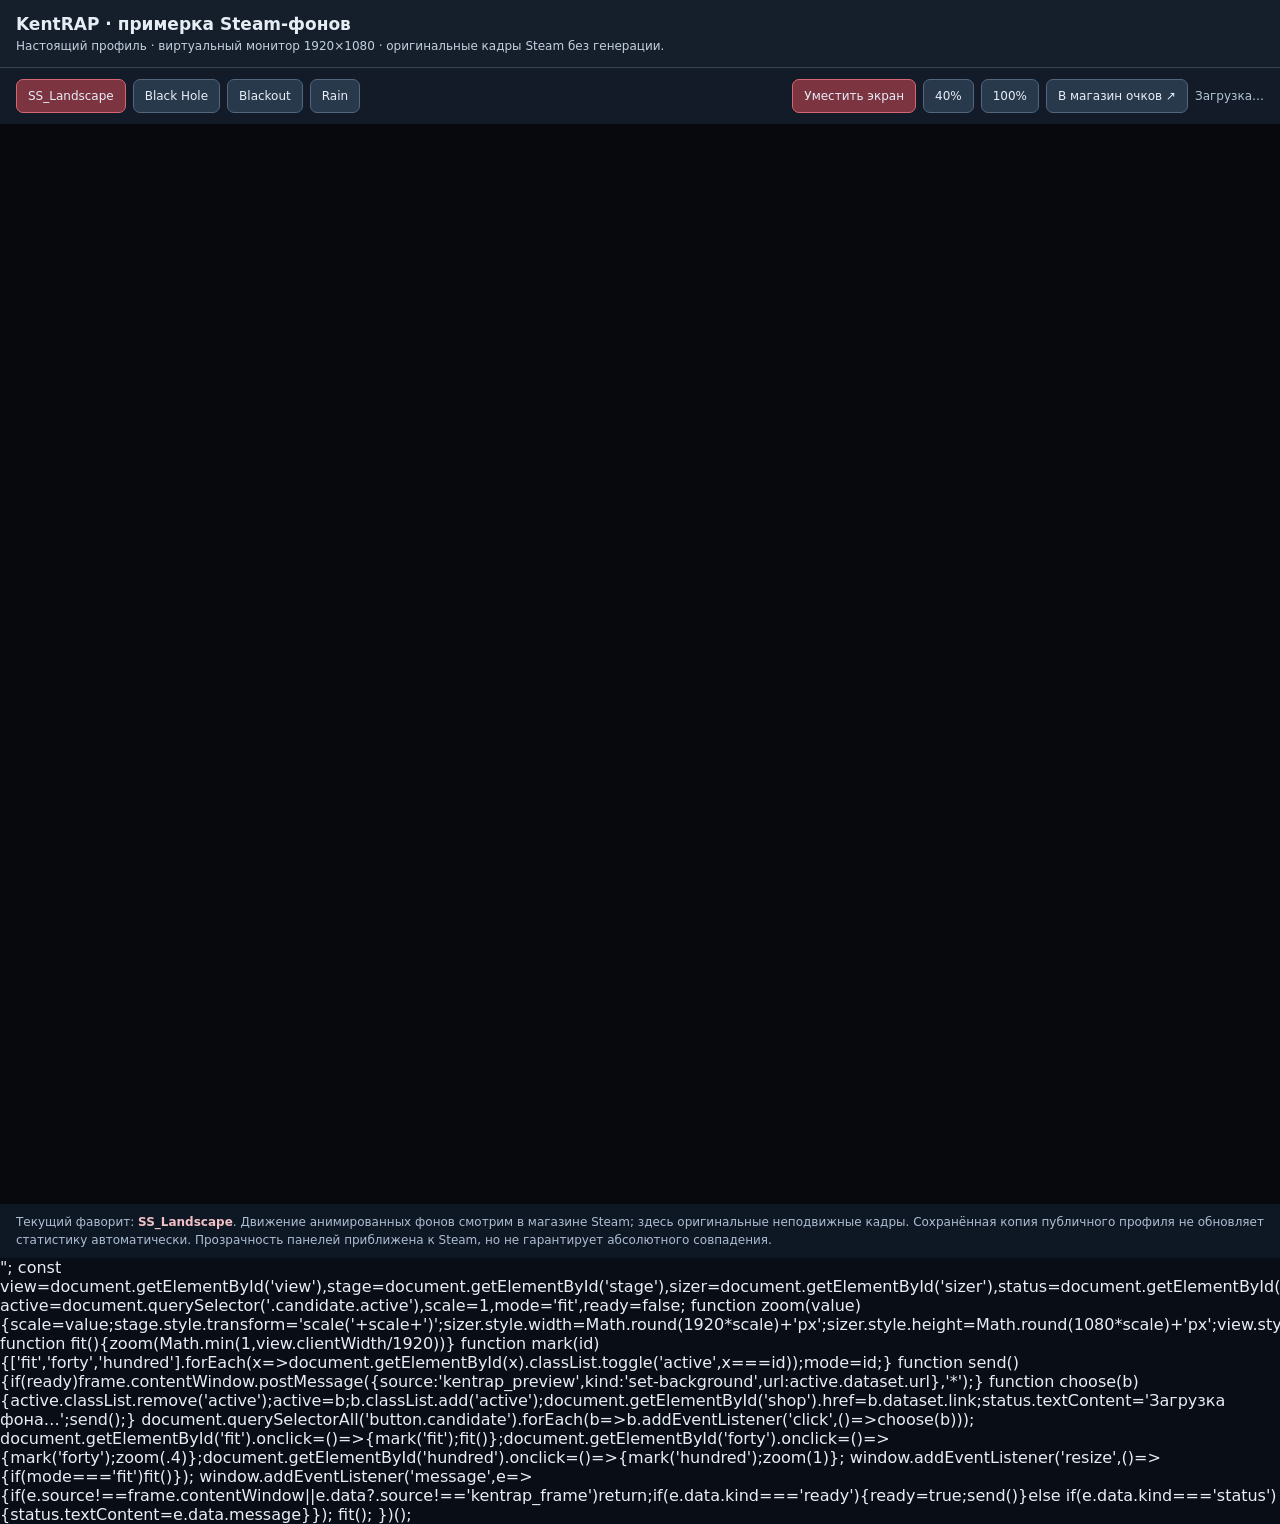
==== index.html @ d26e49d4 "Add isolated Steam profile background preview page" ====
<!doctype html><html lang="ru"><head><meta charset="utf-8"><meta name="viewport" content="width=device-width,initial-scale=1"><meta name="color-scheme" content="dark"><title>KentRAP — примерка настоящих Steam-фонов</title><style>
:root{font-family:system-ui,-apple-system,Segoe UI,Arial,sans-serif;background:#090e16;color:#e7edf5;color-scheme:dark}*{box-sizing:border-box}body{margin:0}
header{padding:14px 16px;background:#151f2c;border-bottom:1px solid #344254}h1{font-size:17px;margin:0 0 5px}p{font-size:12px;color:#c3d0df;margin:0}
nav{padding:11px 16px;background:#121b27;display:flex;gap:7px;align-items:center;flex-wrap:wrap}
button,.shop{background:#28394c;border:1px solid #51677f;border-radius:7px;color:#e8eef8;font:inherit;font-size:12px;padding:9px 11px;cursor:pointer;text-decoration:none}
button.active{background:#7b3440;border-color:#d76673}button:focus-visible,a:focus-visible{outline:2px solid #ef737b;outline-offset:2px}
#status{font-size:12px;color:#b2c6d6}#spacer{flex:1}
#view{overflow:auto;background:#08090c;scrollbar-color:#6b7786 #111822}
#sizer{position:relative;margin:auto}#stage{width:1920px;height:1080px;transform-origin:top left}
#steam{width:1920px;height:1080px;display:block;border:0;background:#08090c}
aside{font-size:12px;color:#aebed2;padding:9px 16px;line-height:1.5;background:#0e1724}aside b{color:#f0c0c4}
@media(max-width:720px){nav{padding:10px;gap:5px}button,.shop{font-size:11px;padding:8px}h1{font-size:15px}}
</style></head><body>
<header><h1>KentRAP · примерка Steam-фонов</h1><p>Настоящий профиль · виртуальный монитор 1920×1080 · оригинальные кадры Steam без генерации.</p></header>
<nav><button class="candidate active" data-url="https://shared.akamai.steamstatic.com/community_assets/images/items/2351090/760ea4f91a440c95dbeff68dc4c845cdcbb06d31.jpg" data-link="https://store.steampowered.com/points/shop/c/backgrounds/cluster/1/reward/219776" title="SS_Landscape">SS_Landscape</button><button class="candidate" data-url="https://shared.akamai.steamstatic.com/community_assets/images/items/1263950/da538bac62ee5e233cd82bb75b0d3c47ba0cdc03.jpg" data-link="https://store.steampowered.com/points/shop/c/backgrounds/reward/78810" title="Black Hole">Black Hole</button><button class="candidate" data-url="https://shared.akamai.steamstatic.com/community_assets/images/items/384960/f54bc45c7eedbd9c1d524e514e76db7441c20a81.jpg" data-link="https://store.steampowered.com/points/shop/c/backgrounds/reward/113355" title="Blackout">Blackout</button><button class="candidate" data-url="https://shared.akamai.steamstatic.com/community_assets/images/items/1098340/e7f0f200a7dc0b68f99b374357c88b5f7f10696e.jpg" data-link="https://store.steampowered.com/points/shop/c/backgrounds/reward/105852" title="Rain">Rain</button><span id="spacer"></span><button id="fit" class="active">Уместить экран</button><button id="forty">40%</button><button id="hundred">100%</button><a id="shop" class="shop" href="https://store.steampowered.com/points/shop/c/backgrounds/cluster/1/reward/219776" target="_blank" rel="noopener noreferrer">В магазин очков ↗</a><span id="status">Загрузка…</span></nav>
<div id="view"><div id="sizer"><div id="stage"><iframe id="steam" title="Снимок профиля KentRAP"></iframe></div></div></div>
<aside>Текущий фаворит: <b>SS_Landscape</b>. Движение анимированных фонов смотрим в магазине Steam; здесь оригинальные неподвижные кадры. Сохранённая копия публичного профиля не обновляет статистику автоматически. Прозрачность панелей приближена к Steam, но не гарантирует абсолютного совпадения.</aside>
<script>
(function(){
const frame=document.getElementById('steam');frame.srcdoc="<!DOCTYPE html>\n<html lang=\"ru\" class=\"responsive DesktopUI\"><head><meta charset=\"utf-8\"><meta name=\"viewport\" content=\"width=1920\"><title>KentRAP — Steam profile</title>\n<link href=\"https://community.fastly.steamstatic.com/public/shared/css/motiva_sans.css?v=-yZgCk0Nu7kH&amp;l=russian&amp;_cdn=fastly\" rel=\"stylesheet\" type=\"text/css\">\n<link href=\"https://community.fastly.steamstatic.com/public/shared/css/buttons.css?v=0Ihq-pAoptBq&amp;l=russian&amp;_cdn=fastly\" rel=\"stylesheet\" type=\"text/css\">\n<link href=\"https://community.fastly.steamstatic.com/public/shared/css/shared_global.css?v=LPzP0XCBpQoS&amp;l=russian&amp;_cdn=fastly\" rel=\"stylesheet\" type=\"text/css\">\n<link href=\"https://community.fastly.steamstatic.com/public/css/globalv2.css?v=VJJj6r-t5GM6&amp;l=russian&amp;_cdn=fastly\" rel=\"stylesheet\" type=\"text/css\">\n<link href=\"https://community.fastly.steamstatic.com/public/css/skin_1/modalContent.css?v=WXAusLHclDIt&amp;l=russian&amp;_cdn=fastly\" rel=\"stylesheet\" type=\"text/css\">\n<link href=\"https://community.fastly.steamstatic.com/public/css/skin_1/profilev2.css?v=gsqlnEKSjcCb&amp;l=russian&amp;_cdn=fastly\" rel=\"stylesheet\" type=\"text/css\">\n<link href=\"https://community.fastly.steamstatic.com/public/shared/css/motiva_sans.css?v=-yZgCk0Nu7kH&amp;l=russian&amp;_cdn=fastly\" rel=\"stylesheet\" type=\"text/css\">\n<link href=\"https://community.fastly.steamstatic.com/public/css/promo/summer2017/stickers.css?v=Ncr6N09yZIap&amp;l=russian&amp;_cdn=fastly\" rel=\"stylesheet\" type=\"text/css\">\n<link href=\"https://community.fastly.steamstatic.com/public/shared/css/shared_responsive.css?v=G6uS9kBT7364&amp;l=russian&amp;_cdn=fastly\" rel=\"stylesheet\" type=\"text/css\">\n<link href=\"https://community.fastly.steamstatic.com/public/css/skin_1/header.css?v=EM4kCu67DNda&amp;l=russian&amp;_cdn=fastly\" rel=\"stylesheet\" type=\"text/css\">\n<link rel=\"stylesheet\" type=\"text/css\" href=\"https://community.fastly.steamstatic.com/public/css/applications/community/chunk~8f4f68fd6.css?contenthash=be2d541625a350c65403\">\n<link rel=\"stylesheet\" type=\"text/css\" href=\"https://community.fastly.steamstatic.com/public/css/applications/community/greenenvelope.css?contenthash=2794bc847fa39f3101a9\">\n<link rel=\"stylesheet\" type=\"text/css\" href=\"https://community.fastly.steamstatic.com/public/css/applications/community/footer.css?contenthash=c466d66e1ec7a2200676\">\n<link rel=\"stylesheet\" type=\"text/css\" href=\"https://community.fastly.steamstatic.com/public/css/applications/community/chunk~642602239.css?contenthash=fc5137b4e552ca6f8c76\">\n<link rel=\"stylesheet\" type=\"text/css\" href=\"https://community.fastly.steamstatic.com/public/css/applications/community/profile.css?contenthash=2b800600615a3c86ad32\">\n<link href=\"https://community.fastly.steamstatic.com/public/css/applications/community/main.css?v=ffA7xo5eR7aG&amp;l=russian&amp;_cdn=fastly\" rel=\"stylesheet\" type=\"text/css\">\n<style>\nhtml,body{min-width:1920px!important;min-height:1080px!important;margin:0;background:#08090c!important}\nbody{overflow-x:hidden}\n.preview-steam-head{height:54px;background:#171a21;display:flex;align-items:center;justify-content:center;color:#f8f9fb;font:bold 23px/1 Arial,sans-serif;letter-spacing:1px}\n.preview-steam-head span{position:absolute;left:12px;top:14px;color:#ddd;letter-spacing:0}\ndiv.no_header.profile_page{min-height:1026px}\ndiv.no_header.profile_page.preview_has_bg{background-image:var(--candidate-image)!important;background-color:#08090c!important;background-position:center top!important;background-size:auto!important;background-repeat:no-repeat!important}\nbody:has(.preview_has_bg){background-image:none!important;background-color:#050607!important}\n.preview_has_bg>.profile_header_bg>.profile_header_bg_texture,.preview_has_bg>.profile_content{background-image:none!important;background-color:rgba(9,11,16,.48)!important}\n</style></head>\n<body class=\"flat_page profile_page DefaultTheme responsive_page\">\n<div class=\"preview-steam-head\"><span>☰</span>◉ STEAM</div>\n<div class=\"responsive_page_frame with_header\"><div class=\"responsive_page_content\"><div role=\"main\" class=\"responsive_page_template_content\" id=\"responsive_page_template_content\">\n<div class=\"no_header profile_page   \" style=\"\">\n\n\t\n\t\n\n\n<div class=\"profile_header_bg\">\n\n\t<div class=\"profile_header_bg_texture\">\n\t\t\n\t\t<div class=\"profile_header\">\n\n\t\t\t\n\t\t\t\t\t\t\n\t\t\t<div class=\"profile_header_content\" data-panel=\"{&quot;flow-children&quot;:&quot;row&quot;}\">\n\n\t\t\t\t\n\t\t\t\t<div class=\"playerAvatar profile_header_size offline\" data-miniprofile=\"126076527\">\n\t\t\t\t\t\t\t\t\t\t<div class=\"playerAvatarAutoSizeInner\">\n\t\t\t\t\t\t\t\t\t\t\t\t\t\t\t\t\t\t\t\t<picture>\n\t\t\t\t<source media=\"(prefers-reduced-motion: reduce)\" srcset=\"https://avatars.fastly.steamstatic.com/81c1bf438b2902ab7f8d6f5a52faf2b99d91c074_full.jpg\">\n\t\t\t\t<img src=\"https://avatars.fastly.steamstatic.com/81c1bf438b2902ab7f8d6f5a52faf2b99d91c074_full.jpg\" alt=\"KentRAP\">\n\t\t\t</picture>\n\t\t\t\t\t\t\t</div>\n\t\t\t\t</div>\n\n\t\t\t\t<div class=\"profile_header_centered_col\">\n\t\t\t\t\t<div class=\"profile_header_centered_persona\">\n\t\t\t\t\t\t<div class=\"persona_name\" style=\"font-size: 24px;\">\n\t\t\t\t\t\t\t<span class=\"actual_persona_name\">KentRAP</span>\n\t\t\t\t\t\t\t\t\t\t\t\t\t\t\t\t\t\t\t\t\t\t<span class=\"namehistory_link\">\n\t\t\t\t\t\t\t\t<img id=\"getnamehistory_arrow\" src=\"https://community.fastly.steamstatic.com/public/images/skin_1/arrowDn9x5.gif\" width=\"9\" height=\"5\" border=\"0\">\n\t\t\t\t\t\t\t</span>\n\t\t\t\t\t\t\t\t\t\t\t\t\t\t<div id=\"NamePopup\" class=\"popup_block_new\" style=\"display: none;\">\n\t\t\t\t\t\t\t\t<div class=\"popup_body popup_menu\">\n\t\t\t\t\t\t\t\t\t<div>Другие имена пользователя:</div>\n\t\t\t\t\t\t\t\t\t<div id=\"NamePopupAliases\">\n\n\t\t\t\t\t\t\t\t\t</div>\n\t\t\t\t\t\t\t\t\t<div style=\"display:none\" id=\"NamePopupClearAliases\">\n\t\t\t\t\t\t\t\t\t\t\t\t\t\t\t\t\t\t\t\t\t<a>Очистить историю имён</a>\n\t\t\t\t\t\t\t\t\t\t\t\t\t\t\t\t\t\t\t</div>\n\t\t\t\t\t\t\t\t\t<div style=\"clear:both\"></div>\n\t\t\t\t\t\t\t\t</div>\n\t\t\t\t\t\t\t</div>\n\t\t\t\t\t\t</div>\n\t\t\t\t\t\t\t\t\t\t\t\t\t<div class=\"header_real_name ellipsis\">\n\t\t\t\t\t\t\t\t<bdi>Афонин  Дмитрий</bdi>\n\t\t\t\t\t\t\t\t\t\t\t\t\t\t\t</div>\n\t\t\t\t\t\t\t\t\t\t\t</div>\n\t\t\t\t\t\t<div class=\"profile_header_summary desktop\">\n\t\t\t\t\t</div>\n\t\t\t\t</div>\n\n\t\t\t\t\t<div class=\"profile_header_summary mobile\">\n\t\t\t\t\t</div>\n\n\t\t\t\t<div class=\"profile_header_badgeinfo\" data-panel=\"{&quot;flow-children&quot;:&quot;column&quot;}\">\n\t\t\t\t\t\t\t\t\t\t\t<div class=\"profile_header_badgeinfo_badge_area\">\n\t\t\t\t\t\t\t\t\t\t\t\t\t\t\t<a data-panel=\"{&quot;focusable&quot;:true,&quot;clickOnActivate&quot;:true}\" role=\"button\" class=\"persona_level_btn\" href=\"https://steamcommunity.com/id/KentRAP/badges\">\n\t\t\t\t\t\t\t\t\t\t\t\t\t\t<div class=\"persona_name persona_level\">Уровень <div class=\"friendPlayerLevel lvl_0\"><span class=\"friendPlayerLevelNum\">9</span></div></div>\n\t\t\t\t\t\t\t\t\t\t\t\t\t\t\t</a>\n\t\t\t\t\t\t\t\t\t\t\t\t\t\t\t<div class=\"profile_header_badge\">\n\t\t\t\t\t\t\t\t\t\t\t\t\t\t\t\t\t\t\t<div class=\"profile_header_badge_instructions\">\n\t\t\t\t\t\t\t\t\t\t\tВы можете отобразить один из ваших значков здесь. Выберите его на странице <a class=\"whiteLink\" href=\"https://steamcommunity.com/id/KentRAP/edit/\">редактирования профиля</a>.\t\t\t\t\t\t\t\t\t\t</div>\n\t\t\t\t\t\t\t\t\t\t\t\t\t\t\t\t\t</div>\n\t\t\t\t\t\t\t\t\t\t\t\t\t</div>\n\t\t\t\t\t\t\t\t\t\t<div class=\"profile_header_actions\">\n\t\t\t\t\t\t\t\t\t\t\t\t\t<a class=\"btn_profile_action btn_medium\" href=\"https://steamcommunity.com/id/KentRAP/edit/info\">\n\t\t\t\t\t\t\t\t<span>Редактировать профиль</span>\n\t\t\t\t\t\t\t</a>\n\t\t\t\t\t\t\t\t\t\t\t</div>\n\t\t\t\t</div>\n\t\t\t</div>\n\t\t</div>\n\t\t\n\t</div>\n</div>\n\n\t<div class=\"profile_content \">\n\t\t<div class=\"profile_content_inner\">\n\t\t\t\n\t\t\t\n\n\t\t\t\n\t\t\t\n\n\n\t\t\t<div class=\"profile_rightcol\">\n\t\t\t\t<div class=\"responsive_status_info\">\n\t\t\t\t\t\t<div class=\"profile_in_game persona offline\">\n\t\t\t\t\t<div class=\"profile_in_game_header\">Не в сети</div>\n\t\t\t\t\t\t\t<div class=\"profile_in_game_name\">В сети: 2 дн. назад</div>\n\t\t\t</div>\n\t\t\t\t\t\t\t\t\t</div>\n\n\t\t\t\t<div class=\"responsive_count_link_area\">\n\t\t\t\t\t\n\t\t\t\t\t\n\t\t\t\t\t<div data-panel=\"{&quot;maintainX&quot;:true,&quot;bFocusRingRoot&quot;:true,&quot;flow-children&quot;:&quot;row&quot;}\" class=\"profile_badges\">\n\t\t\t\t\t\t<div class=\"profile_count_link_preview_ctn\" data-panel=\"{&quot;focusable&quot;:true,&quot;clickOnActivate&quot;:true}\" role=\"button\">\n\t\t\t\t\t\t\t\t\t\t\t\t\t\t\t\t<div data-panel=\"{&quot;focusable&quot;:true,&quot;clickOnActivate&quot;:true}\" role=\"button\" class=\"profile_count_link ellipsis\">\n\t\t\t\t\t\t<a href=\"https://steamcommunity.com/id/KentRAP/badges/\">\n\t\t\t\t\t\t\t<span class=\"count_link_label\">Значки</span>&nbsp;\n\t\t\t\t\t\t\t<span class=\"profile_count_link_total\">\n\t\t\t\t\t\t\t\t\t\t\t\t\t\t\t\t\t3\t\t\t\t\t\t\t\t\t\t\t\t\t\t\t</span>\n\t\t\t\t\t\t</a>\n\t\t\t\t\t</div>\n\t\t\t\t\t\t\t\t\t\t\t\t\t\t<div class=\"profile_count_link_preview\">\n\t\t\t\t\t\t\t\t\t\t\t\t\t\t\t\t\t\t\t\t\t\t\t\t\t<div class=\"profile_badges_badge \" data-tooltip-html=\"Столп сообщества&lt;br&gt;\nВыполнено 13 из 28 заданий сообщества Steam. Завершите еще 8, чтобы получить значок 2-го уровня.\">\n\t\t\t\t\t\t\t\t\t\t<a href=\"https://steamcommunity.com/id/KentRAP/badges/2\">\n\t\t\t\t\t\t\t\t\t\t\t<img src=\"https://community.fastly.steamstatic.com/public/images/badges/01_community/community02_80.png\" class=\"badge_icon small\">\n\t\t\t\t\t\t\t\t\t\t</a>\n\t\t\t\t\t\t\t\t\t</div>\n\t\t\t\t\t\t\t\t\t\t\t\t\t\t\t\t\t\t\t\t\t\t\t\t\t\t<div class=\"profile_badges_badge \" data-tooltip-html=\"Знаток&lt;br&gt;\nИгр в библиотеке: 24\">\n\t\t\t\t\t\t\t\t\t\t<a href=\"https://steamcommunity.com/id/KentRAP/badges/13\">\n\t\t\t\t\t\t\t\t\t\t\t<img src=\"https://community.fastly.steamstatic.com/public/images/badges/13_gamecollector/10_80.png?v=4\" class=\"badge_icon small\">\n\t\t\t\t\t\t\t\t\t\t</a>\n\t\t\t\t\t\t\t\t\t</div>\n\t\t\t\t\t\t\t\t\t\t\t\t\t\t\t\t\t\t\t\t\t\t\t\t\t\t<div class=\"profile_badges_badge \" data-tooltip-html=\"Выслуга лет&lt;br&gt;\nДата регистрации: 16 марта 2013 г.\">\n\t\t\t\t\t\t\t\t\t\t<a href=\"https://steamcommunity.com/id/KentRAP/badges/1\">\n\t\t\t\t\t\t\t\t\t\t\t<img src=\"https://community.fastly.steamstatic.com/public/images/badges/02_years/steamyears13_80.png\" class=\"badge_icon small\">\n\t\t\t\t\t\t\t\t\t\t</a>\n\t\t\t\t\t\t\t\t\t</div>\n\t\t\t\t\t\t\t\t\t\t\t\t\t\t\t\t\t\t\t\t\t\t\t\t\t<div style=\"clear: left;\"></div>\n\t\t\t\t\t\t\t</div>\n\t\t\t\t\t\t</div>\n\t\t\t\t\t</div>\n\t\t\t\t\t\n\t\t\t\t\t<div data-panel=\"{&quot;maintainX&quot;:true,&quot;bFocusRingRoot&quot;:true,&quot;flow-children&quot;:&quot;row&quot;}\" id=\"responsive_groupfriends_element_ctn\">\n\t\t\t\t\t<div class=\"profile_friend_links profile_count_link_preview_ctn responsive_groupfriends_element\" data-panel=\"{&quot;focusable&quot;:true,&quot;clickOnActivate&quot;:true}\" role=\"button\">\n\t\t\t\t\t\t\t\t\t\t\t\t\t\t\t<div data-panel=\"{&quot;focusable&quot;:true,&quot;clickOnActivate&quot;:true}\" role=\"button\" class=\"profile_count_link ellipsis\">\n\t\t\t\t\t\t<a href=\"https://steamcommunity.com/id/KentRAP/friends/\">\n\t\t\t\t\t\t\t<span class=\"count_link_label\">Друзья</span>&nbsp;\n\t\t\t\t\t\t\t<span class=\"profile_count_link_total\">\n\t\t\t\t\t\t\t\t\t\t\t\t\t\t\t\t\t5\t\t\t\t\t\t\t\t\t\t\t\t\t\t\t</span>\n\t\t\t\t\t\t</a>\n\t\t\t\t\t</div>\n\t\t\t\t\t\t\t\n\t\t\t\t\t\t\n\t\t\t\t\t\t<div class=\"profile_topfriends profile_count_link_preview\">\n\t\t\t\t\t\t\t\t\t\t\t\t\t\t\t\t\t<div data-panel=\"{&quot;flow-children&quot;:&quot;column&quot;}\" class=\"friendBlock persona offline\" data-miniprofile=\"85910454\">\n\t\t\t\t\t\t<a class=\"friendBlockLinkOverlay\" href=\"https://steamcommunity.com/profiles/76561198046176182\"></a>\n\t\t\t\t\t\t\t\t\t\t<div class=\"friendPlayerLevel lvl_20\">\n\t\t\t\t\t<span class=\"friendPlayerLevelNum\">27</span>\n\t\t\t\t</div>\n\t\t\t\t\t\t\t\t\t\t\t\t<div class=\"playerAvatar offline\">\n\t\t\t\t<img src=\"https://avatars.fastly.steamstatic.com/4c96fba44939ee6e2745a4cd42d66880d2b8fe78_medium.jpg\">\n\t\t\t</div>\n\t\t\t<div class=\"friendBlockContent\">\n\t\t\t\tPin249<br>\n\t\t\t\t<span class=\"friendSmallText\">\n\t\tВ сети: 32 ч., 41 мин. назад\n\t\t\t\t</span>\n\t\t\t</div>\n\t\t</div>\n\t\t\t\t\t\t\t\t\t\t\t\t\t\t\t\t\t\t\t<div data-panel=\"{&quot;flow-children&quot;:&quot;column&quot;}\" class=\"friendBlock persona offline\" data-miniprofile=\"122604291\">\n\t\t\t\t\t\t<a class=\"friendBlockLinkOverlay\" href=\"https://steamcommunity.com/profiles/76561198082870019\"></a>\n\t\t\t\t\t\t\t\t\t\t<div class=\"friendPlayerLevel lvl_10\">\n\t\t\t\t\t<span class=\"friendPlayerLevelNum\">14</span>\n\t\t\t\t</div>\n\t\t\t\t\t\t\t\t\t\t\t\t<div class=\"playerAvatar offline\">\n\t\t\t\t<img src=\"https://avatars.fastly.steamstatic.com/dc84ec740f26fbdfe31d29a6fa06ba48862736c7_medium.jpg\">\n\t\t\t</div>\n\t\t\t<div class=\"friendBlockContent\">\n\t\t\t\tSky1ine<br>\n\t\t\t\t<span class=\"friendSmallText\">\n\t\tВ сети: 2 дн. назад\n\t\t\t\t</span>\n\t\t\t</div>\n\t\t</div>\n\t\t\t\t\t\t\t\t\t\t\t\t\t\t\t\t\t\t\t<div data-panel=\"{&quot;flow-children&quot;:&quot;column&quot;}\" class=\"friendBlock persona offline\" data-miniprofile=\"39740387\">\n\t\t\t\t\t\t<a class=\"friendBlockLinkOverlay\" href=\"https://steamcommunity.com/id/narcoff05\"></a>\n\t\t\t\t\t\t\t\t\t\t<div class=\"friendPlayerLevel lvl_10\">\n\t\t\t\t\t<span class=\"friendPlayerLevelNum\">13</span>\n\t\t\t\t</div>\n\t\t\t\t\t\t\t\t\t\t\t\t<div class=\"playerAvatar offline\">\n\t\t\t\t<img src=\"https://avatars.fastly.steamstatic.com/c737437a53b1d9f641bdb0d882309ecadd223704_medium.jpg\">\n\t\t\t</div>\n\t\t\t<div class=\"friendBlockContent\">\n\t\t\t\tДжонни Петарда<br>\n\t\t\t\t<span class=\"friendSmallText\">\n\t\tВ сети: 285 дн. назад\n\t\t\t\t</span>\n\t\t\t</div>\n\t\t</div>\n\t\t\t\t\t\t\t\t\t\t\t\t\t\t\t\t\t\t\t<div data-panel=\"{&quot;flow-children&quot;:&quot;column&quot;}\" class=\"friendBlock persona offline\" data-miniprofile=\"716967272\">\n\t\t\t\t\t\t<a class=\"friendBlockLinkOverlay\" href=\"https://steamcommunity.com/profiles/76561198677233000\"></a>\n\t\t\t\t\t\t\t\t\t\t\t\t\t\t\t<div class=\"playerAvatar offline\">\n\t\t\t\t<img src=\"https://avatars.fastly.steamstatic.com/f4d3b102a8326a136760fa7357de8a9c46474717_medium.jpg\">\n\t\t\t</div>\n\t\t\t<div class=\"friendBlockContent\">\n\t\t\t\tanbelovin <span class=\"nickname_block\">(<span class=\"nickname_name\">Любимая Жена</span>)</span><br>\n\t\t\t\t<span class=\"friendSmallText\">\n\t\tВ сети: 2 дн. назад\n\t\t\t\t</span>\n\t\t\t</div>\n\t\t</div>\n\t\t\t\t\t\t\t\t\t\t\t\t\t\t\t\t\t\t\t<div data-panel=\"{&quot;flow-children&quot;:&quot;column&quot;}\" class=\"friendBlock persona offline\" data-miniprofile=\"705501107\">\n\t\t\t\t\t\t<a class=\"friendBlockLinkOverlay\" href=\"https://steamcommunity.com/profiles/76561198665766835\"></a>\n\t\t\t\t\t\t\t\t\t\t\t\t\t\t\t<div class=\"playerAvatar offline\">\n\t\t\t\t<img src=\"https://avatars.fastly.steamstatic.com/3572c0bd89d3711c8a15d82568a265b7745493b1_medium.jpg\">\n\t\t\t</div>\n\t\t\t<div class=\"friendBlockContent\">\n\t\t\t\tafoninamaj <span class=\"nickname_block\">(<span class=\"nickname_name\">Майя</span>)</span><br>\n\t\t\t\t<span class=\"friendSmallText\">\n\t\tВ сети: 77 дн. назад\n\t\t\t\t</span>\n\t\t\t</div>\n\t\t</div>\n\t\t\t\t\t\t\t\t\t\t\t\t\t\t\t</div>\n\t\t\t\t\t</div></div>\n\n\t\t\t\t\t<div data-panel=\"{&quot;maintainX&quot;:true,&quot;bFocusRingRoot&quot;:true,&quot;flow-children&quot;:&quot;row&quot;}\" class=\"profile_item_links\">\n\t\t\t\t\t\t\t\t\t\t\t\t\t\t\t<div data-panel=\"{&quot;focusable&quot;:true,&quot;clickOnActivate&quot;:true}\" role=\"button\" class=\"profile_count_link ellipsis\">\n\t\t\t\t\t\t<a href=\"https://steamcommunity.com/id/KentRAP/games/?tab=all\">\n\t\t\t\t\t\t\t<span class=\"count_link_label\">Игры</span>&nbsp;\n\t\t\t\t\t\t\t<span class=\"profile_count_link_total\">\n\t\t\t\t\t\t\t\t\t\t\t\t\t\t\t\t\t24\t\t\t\t\t\t\t\t\t\t\t\t\t\t\t</span>\n\t\t\t\t\t\t</a>\n\t\t\t\t\t</div>\n\t\t\t\t\t\t\t\t\t\t\t\t\t\t\t\t\t\t\t\t\t\t<div data-panel=\"{&quot;focusable&quot;:true,&quot;clickOnActivate&quot;:true}\" role=\"button\" class=\"profile_count_link ellipsis\">\n\t\t\t\t\t\t<a href=\"https://steamcommunity.com/id/KentRAP/inventory/\">\n\t\t\t\t\t\t\t<span class=\"count_link_label\">Инвентарь</span>&nbsp;\n\t\t\t\t\t\t\t<span class=\"profile_count_link_total\">\n\t\t\t\t\t\t\t\t\t\t\t\t\t\t\t\t\t&nbsp; <!-- so the line spaces like the rest -->\n\t\t\t\t\t\t\t\t\t\t\t\t\t\t\t</span>\n\t\t\t\t\t\t</a>\n\t\t\t\t\t</div>\n\t\t\t\t\t\t\t\t\t\t\t\t\t\t\t\t\t\t\t\t\t\t<div data-panel=\"{&quot;focusable&quot;:true,&quot;clickOnActivate&quot;:true}\" role=\"button\" class=\"profile_count_link ellipsis\">\n\t\t\t\t\t\t<a href=\"https://steamcommunity.com/id/KentRAP/screenshots/\">\n\t\t\t\t\t\t\t<span class=\"count_link_label\">Скриншоты</span>&nbsp;\n\t\t\t\t\t\t\t<span class=\"profile_count_link_total\">\n\t\t\t\t\t\t\t\t\t\t\t\t\t\t\t\t\t&nbsp; <!-- so the line spaces like the rest -->\n\t\t\t\t\t\t\t\t\t\t\t\t\t\t\t</span>\n\t\t\t\t\t\t</a>\n\t\t\t\t\t</div>\n\t\t\t\t\t\t\t\t\t\t\t\t\t\t\t\t\t\t\t\t\t\t<div data-panel=\"{&quot;focusable&quot;:true,&quot;clickOnActivate&quot;:true}\" role=\"button\" class=\"profile_count_link ellipsis\">\n\t\t\t\t\t\t<a href=\"https://steamcommunity.com/id/KentRAP/videos/\">\n\t\t\t\t\t\t\t<span class=\"count_link_label\">Видео</span>&nbsp;\n\t\t\t\t\t\t\t<span class=\"profile_count_link_total\">\n\t\t\t\t\t\t\t\t\t\t\t\t\t\t\t\t\t&nbsp; <!-- so the line spaces like the rest -->\n\t\t\t\t\t\t\t\t\t\t\t\t\t\t\t</span>\n\t\t\t\t\t\t</a>\n\t\t\t\t\t</div>\n\t\t\t\t\t\t\t\t\t\t\t\t\t\t\t\t\t\t\t\t\t\t<div data-panel=\"{&quot;focusable&quot;:true,&quot;clickOnActivate&quot;:true}\" role=\"button\" class=\"profile_count_link ellipsis\">\n\t\t\t\t\t\t<a href=\"https://steamcommunity.com/id/KentRAP/myworkshopfiles/\">\n\t\t\t\t\t\t\t<span class=\"count_link_label\">Работы в мастерской</span>&nbsp;\n\t\t\t\t\t\t\t<span class=\"profile_count_link_total\">\n\t\t\t\t\t\t\t\t\t\t\t\t\t\t\t\t\t&nbsp; <!-- so the line spaces like the rest -->\n\t\t\t\t\t\t\t\t\t\t\t\t\t\t\t</span>\n\t\t\t\t\t\t</a>\n\t\t\t\t\t</div>\n\t\t\t\t\t\t\t\t\t\t\t\t\t\t\t\t\t\t\t\t\t\t<div data-panel=\"{&quot;focusable&quot;:true,&quot;clickOnActivate&quot;:true}\" role=\"button\" class=\"profile_count_link ellipsis\">\n\t\t\t\t\t\t<a href=\"https://steamcommunity.com/id/KentRAP/recommended/\">\n\t\t\t\t\t\t\t<span class=\"count_link_label\">Обзоры</span>&nbsp;\n\t\t\t\t\t\t\t<span class=\"profile_count_link_total\">\n\t\t\t\t\t\t\t\t\t\t\t\t\t\t\t\t\t1\t\t\t\t\t\t\t\t\t\t\t\t\t\t\t</span>\n\t\t\t\t\t\t</a>\n\t\t\t\t\t</div>\n\t\t\t\t\t\t\t\t\t\t\t\t\t\t\t\t\t\t\t\t\t\t<div data-panel=\"{&quot;focusable&quot;:true,&quot;clickOnActivate&quot;:true}\" role=\"button\" class=\"profile_count_link ellipsis\">\n\t\t\t\t\t\t<a href=\"https://steamcommunity.com/id/KentRAP/myworkshopfiles/?section=guides\">\n\t\t\t\t\t\t\t<span class=\"count_link_label\">Руководства</span>&nbsp;\n\t\t\t\t\t\t\t<span class=\"profile_count_link_total\">\n\t\t\t\t\t\t\t\t\t\t\t\t\t\t\t\t\t&nbsp; <!-- so the line spaces like the rest -->\n\t\t\t\t\t\t\t\t\t\t\t\t\t\t\t</span>\n\t\t\t\t\t\t</a>\n\t\t\t\t\t</div>\n\t\t\t\t\t\t\t\t\t\t\t\t\t\t\t\t\t\t\t\t\t\t<div data-panel=\"{&quot;focusable&quot;:true,&quot;clickOnActivate&quot;:true}\" role=\"button\" class=\"profile_count_link ellipsis\">\n\t\t\t\t\t\t<a href=\"https://steamcommunity.com/id/KentRAP/images/\">\n\t\t\t\t\t\t\t<span class=\"count_link_label\">Иллюстрации</span>&nbsp;\n\t\t\t\t\t\t\t<span class=\"profile_count_link_total\">\n\t\t\t\t\t\t\t\t\t\t\t\t\t\t\t\t\t&nbsp; <!-- so the line spaces like the rest -->\n\t\t\t\t\t\t\t\t\t\t\t\t\t\t\t</span>\n\t\t\t\t\t\t</a>\n\t\t\t\t\t</div>\n\t\t\t\t\t\t\t\t\t\t\t\t\t<div style=\"clear: left;\"></div>\n\t\t\t\t\t</div>\n\t\t\t\t</div>\n\n\t\t\t\t\n\t\t\t\t\t\t\t\t\t<div></div>\n\t\t\t\t\n\t\t\t</div>\n\n\n\t\t\t<div class=\"profile_leftcol\">\n\n\t\t\t\t\n\t\t\t\t\t\t\t\t\t<div class=\"profile_customization\">\n\t\t\t\t\t\t<div class=\"profile_recentgame_header profile_customization_header\">\n\t\t\t\t\t\t\t<div>Недавняя активность</div>\n\t\t\t\t\t\t\t\t\t\t\t\t\t\t\t<div class=\"recentgame_quicklinks recentgame_recentplaytime\">\n\t\t\t\t\t\t\t\t\t<div>15,5 ч. за последние 2 недели</div>\n\t\t\t\t\t\t\t\t</div>\n\t\t\t\t\t\t\t\t\t\t\t\t\t</div>\n\t\t\t\t\t\t<div class=\"profile_customization_block\">\n\n\t\t\t\t\t\t\t<div class=\"recent_games\">\n\t\t\t\t\t\t\t\t\t\t\t\t\t\t\t\t\t<div class=\"recent_game\">\n\t\t\t\t\t\t\t\t\t\t<div data-panel=\"{&quot;type&quot;:&quot;PanelGroup&quot;}\" class=\"recent_game_content\">\n\t\t\t\t\t\t\t\t\t\t\t<div class=\"game_info\">\n\t\t\t\t\t\t\t\t\t\t\t\t<div class=\"game_info_cap \"><a href=\"https://steamcommunity.com/app/2138710\"><img class=\"game_capsule\" src=\"https://shared.fastly.steamstatic.com/store_item_assets/steam/apps/2138710/capsule_184x69.jpg?t=1782742326\"></a></div>\n\t\t\t\t\t\t\t\t\t\t\t\t<div class=\"game_info_details\">\n\t\t\t\t\t\t\t\t\t\t\t\t\t22 ч. всего<br>\n\t\t\t\t\t\t\t\t\t\t\t\t\t\t\t\t\t\t\t\t\t\t\t\t\t\t\t\t\t\t\t\t\t\t\t\t\t\t\t\t\t\tпоследний запуск 12 окт\t\t\t\t\t\t\t\t\t\t\t\t\t\t\t\t\t\t\t\t\t\t\t\t\t\t\t\t\t\t\t\t\t\t\t\t\t\t\t</div>\n\t\t\t\t\t\t\t\t\t\t\t\t<div class=\"game_name\"><a class=\"whiteLink\" href=\"https://steamcommunity.com/app/2138710\">Sifu</a></div>\n\t\t\t\t\t\t\t\t\t\t\t</div>\n\n\t\t\t\t\t\t\t\t\t\t\t\t<div class=\"game_info_stats\">\n\t\t\t\t\t<div class=\"game_info_achievements_only_ctn\">\n\t\t\t\t\t\t\t\t\t\t\t\t\t<div class=\"game_info_achievements\">\n\t\t\t\t\t\t\t\t\t\t\t\t<div class=\"game_info_achievements_summary_area\">\n\t\t\t\t\t\t\t\t\t\t\t\t\t\t\t<span class=\"game_info_achievement_summary\">\n\t\t\t\t\t\t\t\t\t<a class=\"whiteLink\" href=\"https://steamcommunity.com/id/KentRAP/stats/2138710/achievements/\">Достижения</a>\n\t\t\t\t\t\t\t\t\t<span class=\"ellipsis\">24 из 61</span>\n\t\t\t\t\t\t\t\t</span>\n\t\t\t\t\t\t\t\t\t\t\t\t\t\t<div class=\"achievement_progress_bar_ctn\">\n\t\t\t\t\t\t\t\t\t\t\t\t\t\t\t\t\t<div class=\"progress_bar\" style=\"width: 39%;\">\n\n\t\t\t\t\t\t\t\t\t</div>\n\t\t\t\t\t\t\t\t\t\t\t\t\t\t\t</div>\n\t\t\t\t\t\t</div>\n\t\t\t\t\t\t<div class=\"achievement_icons\">\n\t\t\t\t\t\t\t\t\t\t\t\t\t\t\t\t\t\t\t\t\t\t<div class=\"game_info_achievement\" data-tooltip-text=\"Пьяный боец\">\n\t\t\t\t\t\t\t\t\t<a href=\"https://steamcommunity.com/id/KentRAP/stats/2138710/achievements/\">\n\t\t\t\t\t\t\t\t\t\t<img src=\"https://shared.fastly.steamstatic.com/community_assets/images/apps/2138710/a6b590a5b1ec5b7b5f31303973b68dc8f28c051d.jpg\">\n\t\t\t\t\t\t\t\t\t</a>\n\t\t\t\t\t\t\t\t</div>\n\t\t\t\t\t\t\t\t\t\t\t\t\t\t\t<div class=\"game_info_achievement\" data-tooltip-text=\"36 ступеней кунг-фу\">\n\t\t\t\t\t\t\t\t\t<a href=\"https://steamcommunity.com/id/KentRAP/stats/2138710/achievements/\">\n\t\t\t\t\t\t\t\t\t\t<img src=\"https://shared.fastly.steamstatic.com/community_assets/images/apps/2138710/90753e410a7750afbb5e5cfb336ce9c9f3afc5da.jpg\">\n\t\t\t\t\t\t\t\t\t</a>\n\t\t\t\t\t\t\t\t</div>\n\t\t\t\t\t\t\t\t\t\t\t\t\t\t\t<div class=\"game_info_achievement\" data-tooltip-text=\"Кровь леди на снегу\">\n\t\t\t\t\t\t\t\t\t<a href=\"https://steamcommunity.com/id/KentRAP/stats/2138710/achievements/\">\n\t\t\t\t\t\t\t\t\t\t<img src=\"https://shared.fastly.steamstatic.com/community_assets/images/apps/2138710/44390fd4f8b43ef092a612fb1c628c53dcedd82b.jpg\">\n\t\t\t\t\t\t\t\t\t</a>\n\t\t\t\t\t\t\t\t</div>\n\t\t\t\t\t\t\t\t\t\t\t\t\t\t\t<div class=\"game_info_achievement\" data-tooltip-text=\"Будь как вода, друг мой\">\n\t\t\t\t\t\t\t\t\t<a href=\"https://steamcommunity.com/id/KentRAP/stats/2138710/achievements/\">\n\t\t\t\t\t\t\t\t\t\t<img src=\"https://shared.fastly.steamstatic.com/community_assets/images/apps/2138710/129d84aef092d13a6d8a4098f1fe2312754a2b90.jpg\">\n\t\t\t\t\t\t\t\t\t</a>\n\t\t\t\t\t\t\t\t</div>\n\t\t\t\t\t\t\t\t\t\t\t\t\t\t\t<div class=\"game_info_achievement\" data-tooltip-text=\"Пылающий тигр\">\n\t\t\t\t\t\t\t\t\t<a href=\"https://steamcommunity.com/id/KentRAP/stats/2138710/achievements/\">\n\t\t\t\t\t\t\t\t\t\t<img src=\"https://shared.fastly.steamstatic.com/community_assets/images/apps/2138710/84edf689d433c65ef849183a91dc8676d710e61b.jpg\">\n\t\t\t\t\t\t\t\t\t</a>\n\t\t\t\t\t\t\t\t</div>\n\t\t\t\t\t\t\t\t\t\t\t\t\t\t\t\t\t\t\t\t\t\t<div data-panel=\"{&quot;focusable&quot;:true,&quot;clickOnActivate&quot;:true}\" role=\"button\" class=\"game_info_achievement plus_more\">\n\t\t\t\t\t\t\t\t\t+19\t\t\t\t\t\t\t\t</div>\n\t\t\t\t\t\t\t\t\t\t\t\t\t</div>\n\t\t\t\t\t</div>\n\t\t\t\t\t\t\t\t<div style=\"clear: both;\"></div>\n\t\t\t</div>\n\t\t\t\t\t</div>\n\t\t\t\t\t\t\t\t\t\t</div>\n\t\t\t\t\t\t\t\t\t</div>\n\t\t\t\t\t\t\t\t\t\t\t\t\t\t\t\t\t<div class=\"recent_game\">\n\t\t\t\t\t\t\t\t\t\t<div data-panel=\"{&quot;type&quot;:&quot;PanelGroup&quot;}\" class=\"recent_game_content\">\n\t\t\t\t\t\t\t\t\t\t\t<div class=\"game_info\">\n\t\t\t\t\t\t\t\t\t\t\t\t<div class=\"game_info_cap \"><a href=\"https://steamcommunity.com/app/690640\"><img class=\"game_capsule\" src=\"https://shared.fastly.steamstatic.com/store_item_assets/steam/apps/690640/2f8046e5409963a84cec48d9c116f7ec287b9f76/capsule_184x69.jpg?t=1789546865\"></a></div>\n\t\t\t\t\t\t\t\t\t\t\t\t<div class=\"game_info_details\">\n\t\t\t\t\t\t\t\t\t\t\t\t\t2,1 ч. всего<br>\n\t\t\t\t\t\t\t\t\t\t\t\t\t\t\t\t\t\t\t\t\t\t\t\t\t\t\t\t\t\t\t\t\t\t\t\t\t\t\t\t\t\tпоследний запуск 12 окт\t\t\t\t\t\t\t\t\t\t\t\t\t\t\t\t\t\t\t\t\t\t\t\t\t\t\t\t\t\t\t\t\t\t\t\t\t\t\t</div>\n\t\t\t\t\t\t\t\t\t\t\t\t<div class=\"game_name\"><a class=\"whiteLink\" href=\"https://steamcommunity.com/app/690640\">Trine 4: The Nightmare Prince</a></div>\n\t\t\t\t\t\t\t\t\t\t\t</div>\n\n\t\t\t\t\t\t\t\t\t\t\t\t<div class=\"game_info_stats\">\n\t\t\t\t\t<div class=\"game_info_achievements_only_ctn\">\n\t\t\t\t\t\t\t\t\t\t\t\t\t<div class=\"game_info_achievements\">\n\t\t\t\t\t\t\t\t\t\t\t\t<div class=\"game_info_achievements_summary_area\">\n\t\t\t\t\t\t\t\t\t\t\t\t\t\t\t<span class=\"game_info_achievement_summary\">\n\t\t\t\t\t\t\t\t\t<a class=\"whiteLink\" href=\"https://steamcommunity.com/id/KentRAP/stats/690640/achievements/\">Достижения</a>\n\t\t\t\t\t\t\t\t\t<span class=\"ellipsis\">5 из 39</span>\n\t\t\t\t\t\t\t\t</span>\n\t\t\t\t\t\t\t\t\t\t\t\t\t\t<div class=\"achievement_progress_bar_ctn\">\n\t\t\t\t\t\t\t\t\t\t\t\t\t\t\t\t\t<div class=\"progress_bar\" style=\"width: 12%;\">\n\n\t\t\t\t\t\t\t\t\t</div>\n\t\t\t\t\t\t\t\t\t\t\t\t\t\t\t</div>\n\t\t\t\t\t\t</div>\n\t\t\t\t\t\t<div class=\"achievement_icons\">\n\t\t\t\t\t\t\t\t\t\t\t\t\t\t\t\t\t\t\t\t\t\t<div class=\"game_info_achievement\" data-tooltip-text=\"Испытание авантюриста\">\n\t\t\t\t\t\t\t\t\t<a href=\"https://steamcommunity.com/id/KentRAP/stats/690640/achievements/\">\n\t\t\t\t\t\t\t\t\t\t<img src=\"https://shared.fastly.steamstatic.com/community_assets/images/apps/690640/0aa46af1f97cdd09a323ce4cb7f9f5e2de23f1e1.jpg\">\n\t\t\t\t\t\t\t\t\t</a>\n\t\t\t\t\t\t\t\t</div>\n\t\t\t\t\t\t\t\t\t\t\t\t\t\t\t<div class=\"game_info_achievement\" data-tooltip-text=\"Охота-маскарад\">\n\t\t\t\t\t\t\t\t\t<a href=\"https://steamcommunity.com/id/KentRAP/stats/690640/achievements/\">\n\t\t\t\t\t\t\t\t\t\t<img src=\"https://shared.fastly.steamstatic.com/community_assets/images/apps/690640/0b3a575a1a1f2afa78b9e1bfddba174e5395745b.jpg\">\n\t\t\t\t\t\t\t\t\t</a>\n\t\t\t\t\t\t\t\t</div>\n\t\t\t\t\t\t\t\t\t\t\t\t\t\t\t<div class=\"game_info_achievement\" data-tooltip-text=\"Испытание рыцаря\">\n\t\t\t\t\t\t\t\t\t<a href=\"https://steamcommunity.com/id/KentRAP/stats/690640/achievements/\">\n\t\t\t\t\t\t\t\t\t\t<img src=\"https://shared.fastly.steamstatic.com/community_assets/images/apps/690640/94ad6eb3449d8f8f1b1fae5c0fa160fff908acbe.jpg\">\n\t\t\t\t\t\t\t\t\t</a>\n\t\t\t\t\t\t\t\t</div>\n\t\t\t\t\t\t\t\t\t\t\t\t\t\t\t<div class=\"game_info_achievement\" data-tooltip-text=\"Проклятая охота\">\n\t\t\t\t\t\t\t\t\t<a href=\"https://steamcommunity.com/id/KentRAP/stats/690640/achievements/\">\n\t\t\t\t\t\t\t\t\t\t<img src=\"https://shared.fastly.steamstatic.com/community_assets/images/apps/690640/dca2d9747253af4a0652feacfa65fbf18164a539.jpg\">\n\t\t\t\t\t\t\t\t\t</a>\n\t\t\t\t\t\t\t\t</div>\n\t\t\t\t\t\t\t\t\t\t\t\t\t\t\t<div class=\"game_info_achievement\" data-tooltip-text=\"Испытание волшебника\">\n\t\t\t\t\t\t\t\t\t<a href=\"https://steamcommunity.com/id/KentRAP/stats/690640/achievements/\">\n\t\t\t\t\t\t\t\t\t\t<img src=\"https://shared.fastly.steamstatic.com/community_assets/images/apps/690640/0da25baaf93e5af406e0f9277c2f2c8182e43501.jpg\">\n\t\t\t\t\t\t\t\t\t</a>\n\t\t\t\t\t\t\t\t</div>\n\t\t\t\t\t\t\t\t\t\t\t\t\t\t\t\t\t\t\t\t</div>\n\t\t\t\t\t</div>\n\t\t\t\t\t\t\t\t<div style=\"clear: both;\"></div>\n\t\t\t</div>\n\t\t\t\t\t</div>\n\t\t\t\t\t\t\t\t\t\t</div>\n\t\t\t\t\t\t\t\t\t</div>\n\t\t\t\t\t\t\t\t\t\t\t\t\t\t\t\t\t<div class=\"recent_game\">\n\t\t\t\t\t\t\t\t\t\t<div data-panel=\"{&quot;type&quot;:&quot;PanelGroup&quot;}\" class=\"recent_game_content\">\n\t\t\t\t\t\t\t\t\t\t\t<div class=\"game_info\">\n\t\t\t\t\t\t\t\t\t\t\t\t<div class=\"game_info_cap \"><a href=\"https://steamcommunity.com/app/2955300\"><img class=\"game_capsule\" src=\"https://shared.fastly.steamstatic.com/store_item_assets/steam/apps/2955300/a90600aa5b643ba12d44825fd998c1104e9f6fad/capsule_184x69.jpg?t=1761047503\"></a></div>\n\t\t\t\t\t\t\t\t\t\t\t\t<div class=\"game_info_details\">\n\t\t\t\t\t\t\t\t\t\t\t\t\t11,9 ч. всего<br>\n\t\t\t\t\t\t\t\t\t\t\t\t\t\t\t\t\t\t\t\t\t\t\t\t\t\t\t\t\t\t\t\t\t\t\t\t\t\t\t\t\t\tпоследний запуск 11 окт\t\t\t\t\t\t\t\t\t\t\t\t\t\t\t\t\t\t\t\t\t\t\t\t\t\t\t\t\t\t\t\t\t\t\t\t\t\t\t</div>\n\t\t\t\t\t\t\t\t\t\t\t\t<div class=\"game_name\"><a class=\"whiteLink\" href=\"https://steamcommunity.com/app/2955300\">Idol Party</a></div>\n\t\t\t\t\t\t\t\t\t\t\t</div>\n\n\t\t\t\t\t\t\t\t\t\t\t\t<div class=\"game_info_stats\">\n\t\t\t\t\t\t\t\t\t\t<div class=\"game_info_stats_publishedfilecounts\">\n\t\t\t\t\t\t<span class=\"published_file_count_ctn\">\n\t\t\t<span class=\"published_file_icon recommendation\"></span>\n\t\t\t<a class=\"published_file_link\" href=\"https://steamcommunity.com/id/KentRAP/recommended/2955300/\">Обзор 1</a>\n\t\t</span>\n\t\t\t\t\t</div>\n\t\t\t</div>\n\t\t\t\t\t\t\t\t\t\t</div>\n\t\t\t\t\t\t\t\t\t</div>\n\t\t\t\t\t\t\t\t\t\t\t\t\t\t\t</div>\n\t\t\t\t\t\t\t<div>\n\t\t\t\t\t\t\t\t<div class=\"recentgame_quicklinks\">\n\t\t\t\t\t\t\t\t\t\n\t\t\t\t\t\t\t\t\t<a class=\"whiteLink\" href=\"https://steamcommunity.com/id/KentRAP/games/\">Все недавно запущенные</a>\n\t\t\t\t\t\t\t\t\t\t\t\t\t\t\t\t\t\t\t<span class=\"link_separator\">|</span> <a class=\"whiteLink\" href=\"https://steamcommunity.com/id/KentRAP/wishlist/\">Список желаемого</a>\n\t\t\t\t\t\t\t\t\t\t\t\t\t\t\t\t\t\t\t\t\t\t\t\t\t\t\t\t<span class=\"link_separator\">|</span> <a class=\"whiteLink\" href=\"https://steamcommunity.com/id/KentRAP/recommended/\">Обзоры</a>\n\t\t\t\t\t\t\t\t\t\t\t\t\t\t\t\t\t</div>\n\t\t\t\t\t\t\t\t<div style=\"clear: right;\"></div>\n\t\t\t\t\t\t\t</div>\n\t\t\t\t\t\t</div>\n\t\t\t\t\t</div>\n\t\t\t\t\n\t\t\t\t\t\t\t\t\t<div class=\"profile_comment_area\">\n\t\t\t\t\t\t<div data-featuretarget=\"content-moderation-report-dialog\"><div></div></div>\n<div class=\"commentthread_area\" id=\"commentthread_Profile_76561198086342255_area\">\n\t<div class=\"commentthread_header\">\n\t\t<div class=\"commentthread_header_and_count\">\n\t\t\t<span class=\"ellipsis commentthread_count_label\">\n\t\t\t\t\t\t\t\t\t<span class=\"commentthread_header_label\">Комментарии</span>\n\t\t\t\t\t\t\t</span>\n\t\t\t<div class=\"commentthread_count\">\n\t\t\t\t\t\t\t\t\t\t<div class=\"commentthread_subscribe_checkbox_ctn\">\n\t\t\t\t\t\t\t<div data-panel=\"{&quot;focusable&quot;:true,&quot;clickOnActivate&quot;:true}\" role=\"button\" class=\"commentthread_subscribe_ctn \" id=\"commentthread_Profile_76561198086342255_subscribe_checkbox\">\n\t\t\t\t\t\t\t\t<span class=\"commentthread_subscribe_checkbox\">\n\t\t\t\t\t\t\t\t\t<span class=\"commentthread_subscribe_check\"></span>\n\t\t\t\t\t\t\t\t</span>\n\t\t\t\t\t\t\t\t<span class=\"commentthread_subscribe_desc\">\n\t\t\t\t\t\t\t\t\tПодписаться\t\t\t\t\t\t\t\t</span>\n\t\t\t\t\t\t\t</div>\n\t\t\t\t\t\t\t<span class=\"commentthread_subscribe_hint\" data-tooltip-text=\"Подпишитесь, чтобы получать уведомления о новых комментариях.\"> (<span class=\"commentthread_subscribe_hint_q\">?</span>)</span>\n\t\t\t\t\t\t</div>\n\t\t\t\t\t\t\t\t</div>\n\t\t</div>\n\t\t<div class=\"commentthread_paging \" id=\"commentthread_Profile_76561198086342255_pagecontrols\" style=\"display: none;\">\n\t\t\t\t\t\t<div class=\"commentthread_pagelinks_ctn\">\n\t\t\t\t<a id=\"commentthread_Profile_76561198086342255_pagebtn_prev\" class=\"pagebtn\">&lt;</a>\n\t\t\t\t<span id=\"commentthread_Profile_76561198086342255_pagelinks\" class=\"commentthread_pagelinks\"></span>\n\t\t\t\t<span id=\"commentthread_Profile_76561198086342255_pagedropdown\" class=\"commentthread_pagedropdown\"><select><option value=\"0\">1</option><option value=\"-1\">0</option></select></span>\n\t\t\t\t<a id=\"commentthread_Profile_76561198086342255_pagebtn_next\" class=\"pagebtn\">&gt;</a>\n\t\t\t</div>\n\t\t</div>\n\t</div>\n\t\t\t\t<form id=\"commentthread_Profile_76561198086342255_form\" name=\"commentthread_Profile_76561198086342255_form\" action=\"https://steamcommunity.com/id/KentRAP/\" method=\"post\">\n\t\t\t<div class=\"commentthread_entry\">\n\t\t\t\t<div class=\"commentthread_user_avatar playerAvatar offline\">\n\t\t\t\t\t\t\t\t\t\t\t\t\t\t\t<a href=\"https://steamcommunity.com/id/KentRAP\" data-miniprofile=\"126076527\">\n\t\t\t\t\t\t\t\t\t\t\t\t<img src=\"https://avatars.fastly.steamstatic.com/81c1bf438b2902ab7f8d6f5a52faf2b99d91c074.jpg\" width=\"32\" height=\"32\">\t\t\t\t\t\t\t\t\t\t\t</a>\n\t\t\t\t</div>\n\t\t\t\t<div class=\"commentthread_entry_quotebox\">\n\t\t\t\t\t<textarea data-panel=\"{&quot;focusable&quot;:true,&quot;clickOnActivate&quot;:true}\" role=\"button\" rows=\"1\" class=\"commentthread_textarea\" name=\"commentthread_Profile_76561198086342255_textarea\" id=\"commentthread_Profile_76561198086342255_textarea\" placeholder=\"Оставить комментарий\" style=\"overflow: hidden; height: 20px;\"></textarea>\n\t\t\t\t</div>\n\t\t\t\t<div class=\"commentthread_entry_submitlink\" id=\"commentthread_Profile_76561198086342255_submit_container\" style=\"display: none;\">\n\t\t\t\t\t<a class=\"btn_grey_black btn_small_thin\">\n\t\t\t\t\t\t<span>Справка по форматированию</span>\n\t\t\t\t\t</a>\n\t\t\t\t\t&nbsp;\n\t\t\t\t\t<span class=\"emoticon_container\"><span class=\"emoticon_button small\" id=\"emoticonbtn_6ad038f93e6f7\"></span></span>\t\t\t\t\t<span data-panel=\"{&quot;focusable&quot;:true,&quot;clickOnActivate&quot;:true}\" role=\"button\" class=\"btn_green_white_innerfade btn_small\" id=\"commentthread_Profile_76561198086342255_submit\">\n\t\t\t\t\t\t<span>Отправить</span>\n\t\t\t\t\t</span>\n\t\t\t\t</div>\n\t\t\t\t<div class=\"commentthread_entry_error\" id=\"commentthread_Profile_76561198086342255_entry_error\">\n\t\t\t\t\t\t\t\t\t</div>\n\t\t\t</div>\n\t\t</form>\n\t\t\t\t<div style=\"display:none\" class=\"commentthread_comment_container\" id=\"commentthread_Profile_76561198086342255_postcontainer\">\n\t\t\t<div class=\"commentthread_comments\" id=\"commentthread_Profile_76561198086342255_posts\">\n\t\t\t\t\n\t\t\t</div>\n\t\t</div>\n\t\t<div class=\"commentthread_footer\" id=\"commentthread_Profile_76561198086342255_fpagecontrols\" style=\"display: none;\">\n\t\t\t<div class=\"commentthread_paging\" id=\"commentthread_Profile_76561198086342255_fpagecontrols\">\n\t\t\t\t<a id=\"commentthread_Profile_76561198086342255_fpagebtn_prev\" class=\"pagebtn\">&lt;</a>\n\t\t\t\t<span id=\"commentthread_Profile_76561198086342255_fpagelinks\" class=\"commentthread_pagelinks\"></span>\n\t\t\t\t<span id=\"commentthread_Profile_76561198086342255_fpagedropdown\" class=\"commentthread_pagedropdown\"><select><option value=\"0\">1</option><option value=\"-1\">0</option></select></span>\n\t\t\t\t<a id=\"commentthread_Profile_76561198086342255_fpagebtn_next\" class=\"pagebtn\">&gt;</a>\n\t\t\t</div>\n\t\t\t<div style=\"clear: both;\"></div>\n\t\t</div>\n\t</div>\t\t\t\t\t</div>\n\t\t\t\t\t\t\t</div>\n\n\t\t\t<div style=\"clear: both;\"></div>\n\t\t</div>\n\t</div>\n\n</div>\n</div></div></div>\n<script>\n(function(){\nconst el=document.querySelector('div.no_header.profile_page');let last='';\nwindow.addEventListener('message',event=>{\nif(event.source!==window.parent||!event.data||event.data.source!=='kentrap_preview'||event.data.kind!=='set-background')return;\nconst url=event.data.url;\nif(!url){el.classList.remove('preview_has_bg');el.style.removeProperty('--candidate-image');parent.postMessage({source:'kentrap_frame',kind:'status',message:'Без фона'},'*');return;}\ntry{const u=new URL(url);if(u.protocol!=='https:')throw Error();}catch(e){return;}\nlast=url;el.classList.add('preview_has_bg');el.style.setProperty('--candidate-image','url(\"'+url.replaceAll('\"','%22')+'\")');\nconst im=new Image();im.onload=()=>{if(last===url)parent.postMessage({source:'kentrap_frame',kind:'status',message:'Оригинальный фон загружен'},'*')};im.onerror=()=>{if(last===url)parent.postMessage({source:'kentrap_frame',kind:'status',message:'Ошибка загрузки фона'},'*')};im.src=url;\n});\nparent.postMessage({source:'kentrap_frame',kind:'ready'},'*');\n})();\n</script></body></html>";
const view=document.getElementById('view'),stage=document.getElementById('stage'),sizer=document.getElementById('sizer'),status=document.getElementById('status');let active=document.querySelector('.candidate.active'),scale=1,mode='fit',ready=false;
function zoom(value){scale=value;stage.style.transform='scale('+scale+')';sizer.style.width=Math.round(1920*scale)+'px';sizer.style.height=Math.round(1080*scale)+'px';view.style.height=Math.round(Math.min(900,Math.max(150,1080*scale)))+'px';}
function fit(){zoom(Math.min(1,view.clientWidth/1920))}
function mark(id){['fit','forty','hundred'].forEach(x=>document.getElementById(x).classList.toggle('active',x===id));mode=id;}
function send(){if(ready)frame.contentWindow.postMessage({source:'kentrap_preview',kind:'set-background',url:active.dataset.url},'*');}
function choose(b){active.classList.remove('active');active=b;b.classList.add('active');document.getElementById('shop').href=b.dataset.link;status.textContent='Загрузка фона…';send();}
document.querySelectorAll('button.candidate').forEach(b=>b.addEventListener('click',()=>choose(b)));
document.getElementById('fit').onclick=()=>{mark('fit');fit()};document.getElementById('forty').onclick=()=>{mark('forty');zoom(.4)};document.getElementById('hundred').onclick=()=>{mark('hundred');zoom(1)};
window.addEventListener('resize',()=>{if(mode==='fit')fit()});
window.addEventListener('message',e=>{if(e.source!==frame.contentWindow||e.data?.source!=='kentrap_frame')return;if(e.data.kind==='ready'){ready=true;send()}else if(e.data.kind==='status'){status.textContent=e.data.message}});
fit();
})();
</script></body></html>
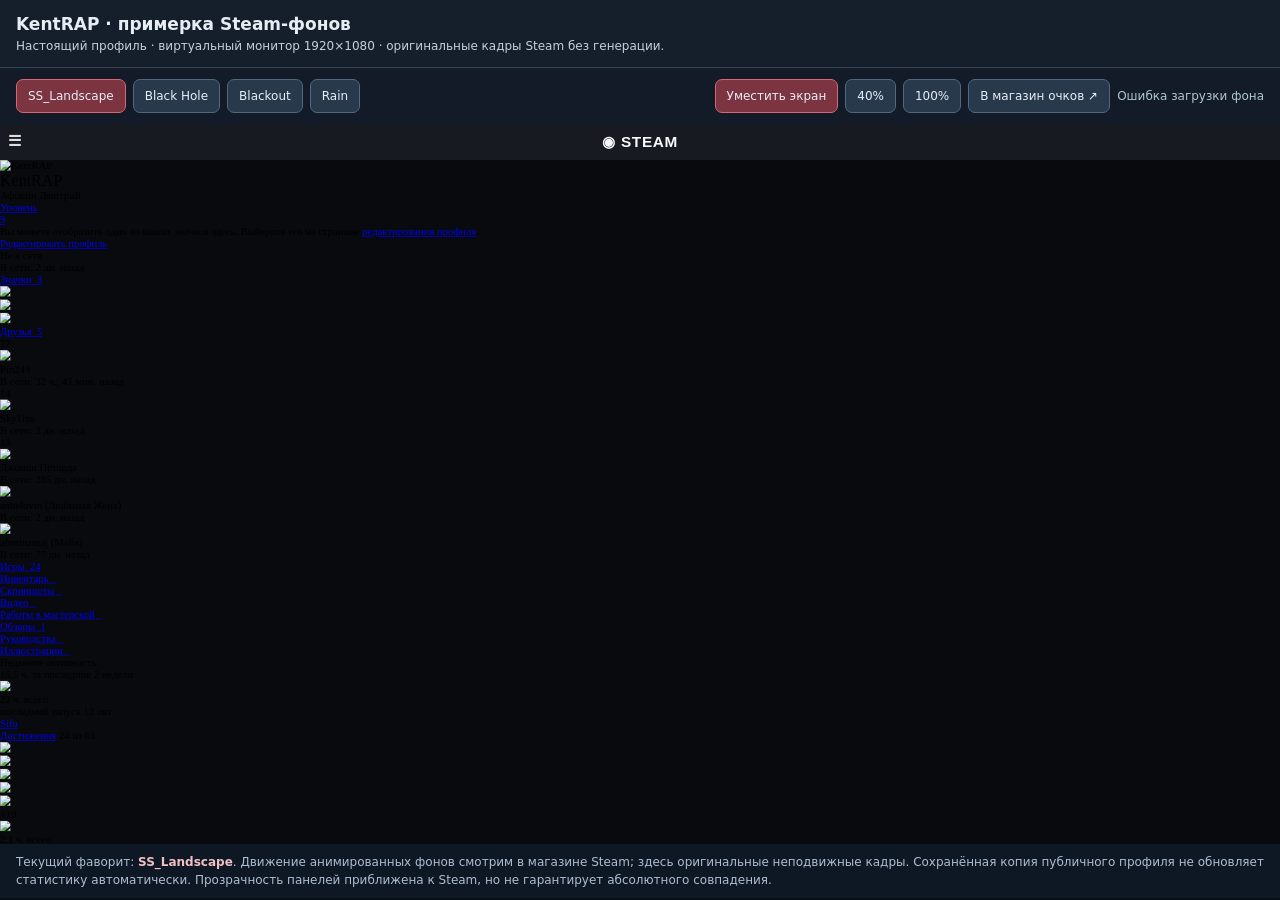
==== commit df777804: "Fix nested script escaping in HTML profile preview" ====
--- a/index.html
+++ b/index.html
@@ -17,7 +17,7 @@
 <aside>Текущий фаворит: <b>SS_Landscape</b>. Движение анимированных фонов смотрим в магазине Steam; здесь оригинальные неподвижные кадры. Сохранённая копия публичного профиля не обновляет статистику автоматически. Прозрачность панелей приближена к Steam, но не гарантирует абсолютного совпадения.</aside>
 <script>
 (function(){
-const frame=document.getElementById('steam');frame.srcdoc="<!DOCTYPE html>\n<html lang=\"ru\" class=\"responsive DesktopUI\"><head><meta charset=\"utf-8\"><meta name=\"viewport\" content=\"width=1920\"><title>KentRAP — Steam profile</title>\n<link href=\"https://community.fastly.steamstatic.com/public/shared/css/motiva_sans.css?v=-yZgCk0Nu7kH&amp;l=russian&amp;_cdn=fastly\" rel=\"stylesheet\" type=\"text/css\">\n<link href=\"https://community.fastly.steamstatic.com/public/shared/css/buttons.css?v=0Ihq-pAoptBq&amp;l=russian&amp;_cdn=fastly\" rel=\"stylesheet\" type=\"text/css\">\n<link href=\"https://community.fastly.steamstatic.com/public/shared/css/shared_global.css?v=LPzP0XCBpQoS&amp;l=russian&amp;_cdn=fastly\" rel=\"stylesheet\" type=\"text/css\">\n<link href=\"https://community.fastly.steamstatic.com/public/css/globalv2.css?v=VJJj6r-t5GM6&amp;l=russian&amp;_cdn=fastly\" rel=\"stylesheet\" type=\"text/css\">\n<link href=\"https://community.fastly.steamstatic.com/public/css/skin_1/modalContent.css?v=WXAusLHclDIt&amp;l=russian&amp;_cdn=fastly\" rel=\"stylesheet\" type=\"text/css\">\n<link href=\"https://community.fastly.steamstatic.com/public/css/skin_1/profilev2.css?v=gsqlnEKSjcCb&amp;l=russian&amp;_cdn=fastly\" rel=\"stylesheet\" type=\"text/css\">\n<link href=\"https://community.fastly.steamstatic.com/public/shared/css/motiva_sans.css?v=-yZgCk0Nu7kH&amp;l=russian&amp;_cdn=fastly\" rel=\"stylesheet\" type=\"text/css\">\n<link href=\"https://community.fastly.steamstatic.com/public/css/promo/summer2017/stickers.css?v=Ncr6N09yZIap&amp;l=russian&amp;_cdn=fastly\" rel=\"stylesheet\" type=\"text/css\">\n<link href=\"https://community.fastly.steamstatic.com/public/shared/css/shared_responsive.css?v=G6uS9kBT7364&amp;l=russian&amp;_cdn=fastly\" rel=\"stylesheet\" type=\"text/css\">\n<link href=\"https://community.fastly.steamstatic.com/public/css/skin_1/header.css?v=EM4kCu67DNda&amp;l=russian&amp;_cdn=fastly\" rel=\"stylesheet\" type=\"text/css\">\n<link rel=\"stylesheet\" type=\"text/css\" href=\"https://community.fastly.steamstatic.com/public/css/applications/community/chunk~8f4f68fd6.css?contenthash=be2d541625a350c65403\">\n<link rel=\"stylesheet\" type=\"text/css\" href=\"https://community.fastly.steamstatic.com/public/css/applications/community/greenenvelope.css?contenthash=2794bc847fa39f3101a9\">\n<link rel=\"stylesheet\" type=\"text/css\" href=\"https://community.fastly.steamstatic.com/public/css/applications/community/footer.css?contenthash=c466d66e1ec7a2200676\">\n<link rel=\"stylesheet\" type=\"text/css\" href=\"https://community.fastly.steamstatic.com/public/css/applications/community/chunk~642602239.css?contenthash=fc5137b4e552ca6f8c76\">\n<link rel=\"stylesheet\" type=\"text/css\" href=\"https://community.fastly.steamstatic.com/public/css/applications/community/profile.css?contenthash=2b800600615a3c86ad32\">\n<link href=\"https://community.fastly.steamstatic.com/public/css/applications/community/main.css?v=ffA7xo5eR7aG&amp;l=russian&amp;_cdn=fastly\" rel=\"stylesheet\" type=\"text/css\">\n<style>\nhtml,body{min-width:1920px!important;min-height:1080px!important;margin:0;background:#08090c!important}\nbody{overflow-x:hidden}\n.preview-steam-head{height:54px;background:#171a21;display:flex;align-items:center;justify-content:center;color:#f8f9fb;font:bold 23px/1 Arial,sans-serif;letter-spacing:1px}\n.preview-steam-head span{position:absolute;left:12px;top:14px;color:#ddd;letter-spacing:0}\ndiv.no_header.profile_page{min-height:1026px}\ndiv.no_header.profile_page.preview_has_bg{background-image:var(--candidate-image)!important;background-color:#08090c!important;background-position:center top!important;background-size:auto!important;background-repeat:no-repeat!important}\nbody:has(.preview_has_bg){background-image:none!important;background-color:#050607!important}\n.preview_has_bg>.profile_header_bg>.profile_header_bg_texture,.preview_has_bg>.profile_content{background-image:none!important;background-color:rgba(9,11,16,.48)!important}\n</style></head>\n<body class=\"flat_page profile_page DefaultTheme responsive_page\">\n<div class=\"preview-steam-head\"><span>☰</span>◉ STEAM</div>\n<div class=\"responsive_page_frame with_header\"><div class=\"responsive_page_content\"><div role=\"main\" class=\"responsive_page_template_content\" id=\"responsive_page_template_content\">\n<div class=\"no_header profile_page   \" style=\"\">\n\n\t\n\t\n\n\n<div class=\"profile_header_bg\">\n\n\t<div class=\"profile_header_bg_texture\">\n\t\t\n\t\t<div class=\"profile_header\">\n\n\t\t\t\n\t\t\t\t\t\t\n\t\t\t<div class=\"profile_header_content\" data-panel=\"{&quot;flow-children&quot;:&quot;row&quot;}\">\n\n\t\t\t\t\n\t\t\t\t<div class=\"playerAvatar profile_header_size offline\" data-miniprofile=\"126076527\">\n\t\t\t\t\t\t\t\t\t\t<div class=\"playerAvatarAutoSizeInner\">\n\t\t\t\t\t\t\t\t\t\t\t\t\t\t\t\t\t\t\t\t<picture>\n\t\t\t\t<source media=\"(prefers-reduced-motion: reduce)\" srcset=\"https://avatars.fastly.steamstatic.com/81c1bf438b2902ab7f8d6f5a52faf2b99d91c074_full.jpg\">\n\t\t\t\t<img src=\"https://avatars.fastly.steamstatic.com/81c1bf438b2902ab7f8d6f5a52faf2b99d91c074_full.jpg\" alt=\"KentRAP\">\n\t\t\t</picture>\n\t\t\t\t\t\t\t</div>\n\t\t\t\t</div>\n\n\t\t\t\t<div class=\"profile_header_centered_col\">\n\t\t\t\t\t<div class=\"profile_header_centered_persona\">\n\t\t\t\t\t\t<div class=\"persona_name\" style=\"font-size: 24px;\">\n\t\t\t\t\t\t\t<span class=\"actual_persona_name\">KentRAP</span>\n\t\t\t\t\t\t\t\t\t\t\t\t\t\t\t\t\t\t\t\t\t\t<span class=\"namehistory_link\">\n\t\t\t\t\t\t\t\t<img id=\"getnamehistory_arrow\" src=\"https://community.fastly.steamstatic.com/public/images/skin_1/arrowDn9x5.gif\" width=\"9\" height=\"5\" border=\"0\">\n\t\t\t\t\t\t\t</span>\n\t\t\t\t\t\t\t\t\t\t\t\t\t\t<div id=\"NamePopup\" class=\"popup_block_new\" style=\"display: none;\">\n\t\t\t\t\t\t\t\t<div class=\"popup_body popup_menu\">\n\t\t\t\t\t\t\t\t\t<div>Другие имена пользователя:</div>\n\t\t\t\t\t\t\t\t\t<div id=\"NamePopupAliases\">\n\n\t\t\t\t\t\t\t\t\t</div>\n\t\t\t\t\t\t\t\t\t<div style=\"display:none\" id=\"NamePopupClearAliases\">\n\t\t\t\t\t\t\t\t\t\t\t\t\t\t\t\t\t\t\t\t\t<a>Очистить историю имён</a>\n\t\t\t\t\t\t\t\t\t\t\t\t\t\t\t\t\t\t\t</div>\n\t\t\t\t\t\t\t\t\t<div style=\"clear:both\"></div>\n\t\t\t\t\t\t\t\t</div>\n\t\t\t\t\t\t\t</div>\n\t\t\t\t\t\t</div>\n\t\t\t\t\t\t\t\t\t\t\t\t\t<div class=\"header_real_name ellipsis\">\n\t\t\t\t\t\t\t\t<bdi>Афонин  Дмитрий</bdi>\n\t\t\t\t\t\t\t\t\t\t\t\t\t\t\t</div>\n\t\t\t\t\t\t\t\t\t\t\t</div>\n\t\t\t\t\t\t<div class=\"profile_header_summary desktop\">\n\t\t\t\t\t</div>\n\t\t\t\t</div>\n\n\t\t\t\t\t<div class=\"profile_header_summary mobile\">\n\t\t\t\t\t</div>\n\n\t\t\t\t<div class=\"profile_header_badgeinfo\" data-panel=\"{&quot;flow-children&quot;:&quot;column&quot;}\">\n\t\t\t\t\t\t\t\t\t\t\t<div class=\"profile_header_badgeinfo_badge_area\">\n\t\t\t\t\t\t\t\t\t\t\t\t\t\t\t<a data-panel=\"{&quot;focusable&quot;:true,&quot;clickOnActivate&quot;:true}\" role=\"button\" class=\"persona_level_btn\" href=\"https://steamcommunity.com/id/KentRAP/badges\">\n\t\t\t\t\t\t\t\t\t\t\t\t\t\t<div class=\"persona_name persona_level\">Уровень <div class=\"friendPlayerLevel lvl_0\"><span class=\"friendPlayerLevelNum\">9</span></div></div>\n\t\t\t\t\t\t\t\t\t\t\t\t\t\t\t</a>\n\t\t\t\t\t\t\t\t\t\t\t\t\t\t\t<div class=\"profile_header_badge\">\n\t\t\t\t\t\t\t\t\t\t\t\t\t\t\t\t\t\t\t<div class=\"profile_header_badge_instructions\">\n\t\t\t\t\t\t\t\t\t\t\tВы можете отобразить один из ваших значков здесь. Выберите его на странице <a class=\"whiteLink\" href=\"https://steamcommunity.com/id/KentRAP/edit/\">редактирования профиля</a>.\t\t\t\t\t\t\t\t\t\t</div>\n\t\t\t\t\t\t\t\t\t\t\t\t\t\t\t\t\t</div>\n\t\t\t\t\t\t\t\t\t\t\t\t\t</div>\n\t\t\t\t\t\t\t\t\t\t<div class=\"profile_header_actions\">\n\t\t\t\t\t\t\t\t\t\t\t\t\t<a class=\"btn_profile_action btn_medium\" href=\"https://steamcommunity.com/id/KentRAP/edit/info\">\n\t\t\t\t\t\t\t\t<span>Редактировать профиль</span>\n\t\t\t\t\t\t\t</a>\n\t\t\t\t\t\t\t\t\t\t\t</div>\n\t\t\t\t</div>\n\t\t\t</div>\n\t\t</div>\n\t\t\n\t</div>\n</div>\n\n\t<div class=\"profile_content \">\n\t\t<div class=\"profile_content_inner\">\n\t\t\t\n\t\t\t\n\n\t\t\t\n\t\t\t\n\n\n\t\t\t<div class=\"profile_rightcol\">\n\t\t\t\t<div class=\"responsive_status_info\">\n\t\t\t\t\t\t<div class=\"profile_in_game persona offline\">\n\t\t\t\t\t<div class=\"profile_in_game_header\">Не в сети</div>\n\t\t\t\t\t\t\t<div class=\"profile_in_game_name\">В сети: 2 дн. назад</div>\n\t\t\t</div>\n\t\t\t\t\t\t\t\t\t</div>\n\n\t\t\t\t<div class=\"responsive_count_link_area\">\n\t\t\t\t\t\n\t\t\t\t\t\n\t\t\t\t\t<div data-panel=\"{&quot;maintainX&quot;:true,&quot;bFocusRingRoot&quot;:true,&quot;flow-children&quot;:&quot;row&quot;}\" class=\"profile_badges\">\n\t\t\t\t\t\t<div class=\"profile_count_link_preview_ctn\" data-panel=\"{&quot;focusable&quot;:true,&quot;clickOnActivate&quot;:true}\" role=\"button\">\n\t\t\t\t\t\t\t\t\t\t\t\t\t\t\t\t<div data-panel=\"{&quot;focusable&quot;:true,&quot;clickOnActivate&quot;:true}\" role=\"button\" class=\"profile_count_link ellipsis\">\n\t\t\t\t\t\t<a href=\"https://steamcommunity.com/id/KentRAP/badges/\">\n\t\t\t\t\t\t\t<span class=\"count_link_label\">Значки</span>&nbsp;\n\t\t\t\t\t\t\t<span class=\"profile_count_link_total\">\n\t\t\t\t\t\t\t\t\t\t\t\t\t\t\t\t\t3\t\t\t\t\t\t\t\t\t\t\t\t\t\t\t</span>\n\t\t\t\t\t\t</a>\n\t\t\t\t\t</div>\n\t\t\t\t\t\t\t\t\t\t\t\t\t\t<div class=\"profile_count_link_preview\">\n\t\t\t\t\t\t\t\t\t\t\t\t\t\t\t\t\t\t\t\t\t\t\t\t\t<div class=\"profile_badges_badge \" data-tooltip-html=\"Столп сообщества&lt;br&gt;\nВыполнено 13 из 28 заданий сообщества Steam. Завершите еще 8, чтобы получить значок 2-го уровня.\">\n\t\t\t\t\t\t\t\t\t\t<a href=\"https://steamcommunity.com/id/KentRAP/badges/2\">\n\t\t\t\t\t\t\t\t\t\t\t<img src=\"https://community.fastly.steamstatic.com/public/images/badges/01_community/community02_80.png\" class=\"badge_icon small\">\n\t\t\t\t\t\t\t\t\t\t</a>\n\t\t\t\t\t\t\t\t\t</div>\n\t\t\t\t\t\t\t\t\t\t\t\t\t\t\t\t\t\t\t\t\t\t\t\t\t\t<div class=\"profile_badges_badge \" data-tooltip-html=\"Знаток&lt;br&gt;\nИгр в библиотеке: 24\">\n\t\t\t\t\t\t\t\t\t\t<a href=\"https://steamcommunity.com/id/KentRAP/badges/13\">\n\t\t\t\t\t\t\t\t\t\t\t<img src=\"https://community.fastly.steamstatic.com/public/images/badges/13_gamecollector/10_80.png?v=4\" class=\"badge_icon small\">\n\t\t\t\t\t\t\t\t\t\t</a>\n\t\t\t\t\t\t\t\t\t</div>\n\t\t\t\t\t\t\t\t\t\t\t\t\t\t\t\t\t\t\t\t\t\t\t\t\t\t<div class=\"profile_badges_badge \" data-tooltip-html=\"Выслуга лет&lt;br&gt;\nДата регистрации: 16 марта 2013 г.\">\n\t\t\t\t\t\t\t\t\t\t<a href=\"https://steamcommunity.com/id/KentRAP/badges/1\">\n\t\t\t\t\t\t\t\t\t\t\t<img src=\"https://community.fastly.steamstatic.com/public/images/badges/02_years/steamyears13_80.png\" class=\"badge_icon small\">\n\t\t\t\t\t\t\t\t\t\t</a>\n\t\t\t\t\t\t\t\t\t</div>\n\t\t\t\t\t\t\t\t\t\t\t\t\t\t\t\t\t\t\t\t\t\t\t\t\t<div style=\"clear: left;\"></div>\n\t\t\t\t\t\t\t</div>\n\t\t\t\t\t\t</div>\n\t\t\t\t\t</div>\n\t\t\t\t\t\n\t\t\t\t\t<div data-panel=\"{&quot;maintainX&quot;:true,&quot;bFocusRingRoot&quot;:true,&quot;flow-children&quot;:&quot;row&quot;}\" id=\"responsive_groupfriends_element_ctn\">\n\t\t\t\t\t<div class=\"profile_friend_links profile_count_link_preview_ctn responsive_groupfriends_element\" data-panel=\"{&quot;focusable&quot;:true,&quot;clickOnActivate&quot;:true}\" role=\"button\">\n\t\t\t\t\t\t\t\t\t\t\t\t\t\t\t<div data-panel=\"{&quot;focusable&quot;:true,&quot;clickOnActivate&quot;:true}\" role=\"button\" class=\"profile_count_link ellipsis\">\n\t\t\t\t\t\t<a href=\"https://steamcommunity.com/id/KentRAP/friends/\">\n\t\t\t\t\t\t\t<span class=\"count_link_label\">Друзья</span>&nbsp;\n\t\t\t\t\t\t\t<span class=\"profile_count_link_total\">\n\t\t\t\t\t\t\t\t\t\t\t\t\t\t\t\t\t5\t\t\t\t\t\t\t\t\t\t\t\t\t\t\t</span>\n\t\t\t\t\t\t</a>\n\t\t\t\t\t</div>\n\t\t\t\t\t\t\t\n\t\t\t\t\t\t\n\t\t\t\t\t\t<div class=\"profile_topfriends profile_count_link_preview\">\n\t\t\t\t\t\t\t\t\t\t\t\t\t\t\t\t\t<div data-panel=\"{&quot;flow-children&quot;:&quot;column&quot;}\" class=\"friendBlock persona offline\" data-miniprofile=\"85910454\">\n\t\t\t\t\t\t<a class=\"friendBlockLinkOverlay\" href=\"https://steamcommunity.com/profiles/76561198046176182\"></a>\n\t\t\t\t\t\t\t\t\t\t<div class=\"friendPlayerLevel lvl_20\">\n\t\t\t\t\t<span class=\"friendPlayerLevelNum\">27</span>\n\t\t\t\t</div>\n\t\t\t\t\t\t\t\t\t\t\t\t<div class=\"playerAvatar offline\">\n\t\t\t\t<img src=\"https://avatars.fastly.steamstatic.com/4c96fba44939ee6e2745a4cd42d66880d2b8fe78_medium.jpg\">\n\t\t\t</div>\n\t\t\t<div class=\"friendBlockContent\">\n\t\t\t\tPin249<br>\n\t\t\t\t<span class=\"friendSmallText\">\n\t\tВ сети: 32 ч., 41 мин. назад\n\t\t\t\t</span>\n\t\t\t</div>\n\t\t</div>\n\t\t\t\t\t\t\t\t\t\t\t\t\t\t\t\t\t\t\t<div data-panel=\"{&quot;flow-children&quot;:&quot;column&quot;}\" class=\"friendBlock persona offline\" data-miniprofile=\"122604291\">\n\t\t\t\t\t\t<a class=\"friendBlockLinkOverlay\" href=\"https://steamcommunity.com/profiles/76561198082870019\"></a>\n\t\t\t\t\t\t\t\t\t\t<div class=\"friendPlayerLevel lvl_10\">\n\t\t\t\t\t<span class=\"friendPlayerLevelNum\">14</span>\n\t\t\t\t</div>\n\t\t\t\t\t\t\t\t\t\t\t\t<div class=\"playerAvatar offline\">\n\t\t\t\t<img src=\"https://avatars.fastly.steamstatic.com/dc84ec740f26fbdfe31d29a6fa06ba48862736c7_medium.jpg\">\n\t\t\t</div>\n\t\t\t<div class=\"friendBlockContent\">\n\t\t\t\tSky1ine<br>\n\t\t\t\t<span class=\"friendSmallText\">\n\t\tВ сети: 2 дн. назад\n\t\t\t\t</span>\n\t\t\t</div>\n\t\t</div>\n\t\t\t\t\t\t\t\t\t\t\t\t\t\t\t\t\t\t\t<div data-panel=\"{&quot;flow-children&quot;:&quot;column&quot;}\" class=\"friendBlock persona offline\" data-miniprofile=\"39740387\">\n\t\t\t\t\t\t<a class=\"friendBlockLinkOverlay\" href=\"https://steamcommunity.com/id/narcoff05\"></a>\n\t\t\t\t\t\t\t\t\t\t<div class=\"friendPlayerLevel lvl_10\">\n\t\t\t\t\t<span class=\"friendPlayerLevelNum\">13</span>\n\t\t\t\t</div>\n\t\t\t\t\t\t\t\t\t\t\t\t<div class=\"playerAvatar offline\">\n\t\t\t\t<img src=\"https://avatars.fastly.steamstatic.com/c737437a53b1d9f641bdb0d882309ecadd223704_medium.jpg\">\n\t\t\t</div>\n\t\t\t<div class=\"friendBlockContent\">\n\t\t\t\tДжонни Петарда<br>\n\t\t\t\t<span class=\"friendSmallText\">\n\t\tВ сети: 285 дн. назад\n\t\t\t\t</span>\n\t\t\t</div>\n\t\t</div>\n\t\t\t\t\t\t\t\t\t\t\t\t\t\t\t\t\t\t\t<div data-panel=\"{&quot;flow-children&quot;:&quot;column&quot;}\" class=\"friendBlock persona offline\" data-miniprofile=\"716967272\">\n\t\t\t\t\t\t<a class=\"friendBlockLinkOverlay\" href=\"https://steamcommunity.com/profiles/76561198677233000\"></a>\n\t\t\t\t\t\t\t\t\t\t\t\t\t\t\t<div class=\"playerAvatar offline\">\n\t\t\t\t<img src=\"https://avatars.fastly.steamstatic.com/f4d3b102a8326a136760fa7357de8a9c46474717_medium.jpg\">\n\t\t\t</div>\n\t\t\t<div class=\"friendBlockContent\">\n\t\t\t\tanbelovin <span class=\"nickname_block\">(<span class=\"nickname_name\">Любимая Жена</span>)</span><br>\n\t\t\t\t<span class=\"friendSmallText\">\n\t\tВ сети: 2 дн. назад\n\t\t\t\t</span>\n\t\t\t</div>\n\t\t</div>\n\t\t\t\t\t\t\t\t\t\t\t\t\t\t\t\t\t\t\t<div data-panel=\"{&quot;flow-children&quot;:&quot;column&quot;}\" class=\"friendBlock persona offline\" data-miniprofile=\"705501107\">\n\t\t\t\t\t\t<a class=\"friendBlockLinkOverlay\" href=\"https://steamcommunity.com/profiles/76561198665766835\"></a>\n\t\t\t\t\t\t\t\t\t\t\t\t\t\t\t<div class=\"playerAvatar offline\">\n\t\t\t\t<img src=\"https://avatars.fastly.steamstatic.com/3572c0bd89d3711c8a15d82568a265b7745493b1_medium.jpg\">\n\t\t\t</div>\n\t\t\t<div class=\"friendBlockContent\">\n\t\t\t\tafoninamaj <span class=\"nickname_block\">(<span class=\"nickname_name\">Майя</span>)</span><br>\n\t\t\t\t<span class=\"friendSmallText\">\n\t\tВ сети: 77 дн. назад\n\t\t\t\t</span>\n\t\t\t</div>\n\t\t</div>\n\t\t\t\t\t\t\t\t\t\t\t\t\t\t\t</div>\n\t\t\t\t\t</div></div>\n\n\t\t\t\t\t<div data-panel=\"{&quot;maintainX&quot;:true,&quot;bFocusRingRoot&quot;:true,&quot;flow-children&quot;:&quot;row&quot;}\" class=\"profile_item_links\">\n\t\t\t\t\t\t\t\t\t\t\t\t\t\t\t<div data-panel=\"{&quot;focusable&quot;:true,&quot;clickOnActivate&quot;:true}\" role=\"button\" class=\"profile_count_link ellipsis\">\n\t\t\t\t\t\t<a href=\"https://steamcommunity.com/id/KentRAP/games/?tab=all\">\n\t\t\t\t\t\t\t<span class=\"count_link_label\">Игры</span>&nbsp;\n\t\t\t\t\t\t\t<span class=\"profile_count_link_total\">\n\t\t\t\t\t\t\t\t\t\t\t\t\t\t\t\t\t24\t\t\t\t\t\t\t\t\t\t\t\t\t\t\t</span>\n\t\t\t\t\t\t</a>\n\t\t\t\t\t</div>\n\t\t\t\t\t\t\t\t\t\t\t\t\t\t\t\t\t\t\t\t\t\t<div data-panel=\"{&quot;focusable&quot;:true,&quot;clickOnActivate&quot;:true}\" role=\"button\" class=\"profile_count_link ellipsis\">\n\t\t\t\t\t\t<a href=\"https://steamcommunity.com/id/KentRAP/inventory/\">\n\t\t\t\t\t\t\t<span class=\"count_link_label\">Инвентарь</span>&nbsp;\n\t\t\t\t\t\t\t<span class=\"profile_count_link_total\">\n\t\t\t\t\t\t\t\t\t\t\t\t\t\t\t\t\t&nbsp; <!-- so the line spaces like the rest -->\n\t\t\t\t\t\t\t\t\t\t\t\t\t\t\t</span>\n\t\t\t\t\t\t</a>\n\t\t\t\t\t</div>\n\t\t\t\t\t\t\t\t\t\t\t\t\t\t\t\t\t\t\t\t\t\t<div data-panel=\"{&quot;focusable&quot;:true,&quot;clickOnActivate&quot;:true}\" role=\"button\" class=\"profile_count_link ellipsis\">\n\t\t\t\t\t\t<a href=\"https://steamcommunity.com/id/KentRAP/screenshots/\">\n\t\t\t\t\t\t\t<span class=\"count_link_label\">Скриншоты</span>&nbsp;\n\t\t\t\t\t\t\t<span class=\"profile_count_link_total\">\n\t\t\t\t\t\t\t\t\t\t\t\t\t\t\t\t\t&nbsp; <!-- so the line spaces like the rest -->\n\t\t\t\t\t\t\t\t\t\t\t\t\t\t\t</span>\n\t\t\t\t\t\t</a>\n\t\t\t\t\t</div>\n\t\t\t\t\t\t\t\t\t\t\t\t\t\t\t\t\t\t\t\t\t\t<div data-panel=\"{&quot;focusable&quot;:true,&quot;clickOnActivate&quot;:true}\" role=\"button\" class=\"profile_count_link ellipsis\">\n\t\t\t\t\t\t<a href=\"https://steamcommunity.com/id/KentRAP/videos/\">\n\t\t\t\t\t\t\t<span class=\"count_link_label\">Видео</span>&nbsp;\n\t\t\t\t\t\t\t<span class=\"profile_count_link_total\">\n\t\t\t\t\t\t\t\t\t\t\t\t\t\t\t\t\t&nbsp; <!-- so the line spaces like the rest -->\n\t\t\t\t\t\t\t\t\t\t\t\t\t\t\t</span>\n\t\t\t\t\t\t</a>\n\t\t\t\t\t</div>\n\t\t\t\t\t\t\t\t\t\t\t\t\t\t\t\t\t\t\t\t\t\t<div data-panel=\"{&quot;focusable&quot;:true,&quot;clickOnActivate&quot;:true}\" role=\"button\" class=\"profile_count_link ellipsis\">\n\t\t\t\t\t\t<a href=\"https://steamcommunity.com/id/KentRAP/myworkshopfiles/\">\n\t\t\t\t\t\t\t<span class=\"count_link_label\">Работы в мастерской</span>&nbsp;\n\t\t\t\t\t\t\t<span class=\"profile_count_link_total\">\n\t\t\t\t\t\t\t\t\t\t\t\t\t\t\t\t\t&nbsp; <!-- so the line spaces like the rest -->\n\t\t\t\t\t\t\t\t\t\t\t\t\t\t\t</span>\n\t\t\t\t\t\t</a>\n\t\t\t\t\t</div>\n\t\t\t\t\t\t\t\t\t\t\t\t\t\t\t\t\t\t\t\t\t\t<div data-panel=\"{&quot;focusable&quot;:true,&quot;clickOnActivate&quot;:true}\" role=\"button\" class=\"profile_count_link ellipsis\">\n\t\t\t\t\t\t<a href=\"https://steamcommunity.com/id/KentRAP/recommended/\">\n\t\t\t\t\t\t\t<span class=\"count_link_label\">Обзоры</span>&nbsp;\n\t\t\t\t\t\t\t<span class=\"profile_count_link_total\">\n\t\t\t\t\t\t\t\t\t\t\t\t\t\t\t\t\t1\t\t\t\t\t\t\t\t\t\t\t\t\t\t\t</span>\n\t\t\t\t\t\t</a>\n\t\t\t\t\t</div>\n\t\t\t\t\t\t\t\t\t\t\t\t\t\t\t\t\t\t\t\t\t\t<div data-panel=\"{&quot;focusable&quot;:true,&quot;clickOnActivate&quot;:true}\" role=\"button\" class=\"profile_count_link ellipsis\">\n\t\t\t\t\t\t<a href=\"https://steamcommunity.com/id/KentRAP/myworkshopfiles/?section=guides\">\n\t\t\t\t\t\t\t<span class=\"count_link_label\">Руководства</span>&nbsp;\n\t\t\t\t\t\t\t<span class=\"profile_count_link_total\">\n\t\t\t\t\t\t\t\t\t\t\t\t\t\t\t\t\t&nbsp; <!-- so the line spaces like the rest -->\n\t\t\t\t\t\t\t\t\t\t\t\t\t\t\t</span>\n\t\t\t\t\t\t</a>\n\t\t\t\t\t</div>\n\t\t\t\t\t\t\t\t\t\t\t\t\t\t\t\t\t\t\t\t\t\t<div data-panel=\"{&quot;focusable&quot;:true,&quot;clickOnActivate&quot;:true}\" role=\"button\" class=\"profile_count_link ellipsis\">\n\t\t\t\t\t\t<a href=\"https://steamcommunity.com/id/KentRAP/images/\">\n\t\t\t\t\t\t\t<span class=\"count_link_label\">Иллюстрации</span>&nbsp;\n\t\t\t\t\t\t\t<span class=\"profile_count_link_total\">\n\t\t\t\t\t\t\t\t\t\t\t\t\t\t\t\t\t&nbsp; <!-- so the line spaces like the rest -->\n\t\t\t\t\t\t\t\t\t\t\t\t\t\t\t</span>\n\t\t\t\t\t\t</a>\n\t\t\t\t\t</div>\n\t\t\t\t\t\t\t\t\t\t\t\t\t<div style=\"clear: left;\"></div>\n\t\t\t\t\t</div>\n\t\t\t\t</div>\n\n\t\t\t\t\n\t\t\t\t\t\t\t\t\t<div></div>\n\t\t\t\t\n\t\t\t</div>\n\n\n\t\t\t<div class=\"profile_leftcol\">\n\n\t\t\t\t\n\t\t\t\t\t\t\t\t\t<div class=\"profile_customization\">\n\t\t\t\t\t\t<div class=\"profile_recentgame_header profile_customization_header\">\n\t\t\t\t\t\t\t<div>Недавняя активность</div>\n\t\t\t\t\t\t\t\t\t\t\t\t\t\t\t<div class=\"recentgame_quicklinks recentgame_recentplaytime\">\n\t\t\t\t\t\t\t\t\t<div>15,5 ч. за последние 2 недели</div>\n\t\t\t\t\t\t\t\t</div>\n\t\t\t\t\t\t\t\t\t\t\t\t\t</div>\n\t\t\t\t\t\t<div class=\"profile_customization_block\">\n\n\t\t\t\t\t\t\t<div class=\"recent_games\">\n\t\t\t\t\t\t\t\t\t\t\t\t\t\t\t\t\t<div class=\"recent_game\">\n\t\t\t\t\t\t\t\t\t\t<div data-panel=\"{&quot;type&quot;:&quot;PanelGroup&quot;}\" class=\"recent_game_content\">\n\t\t\t\t\t\t\t\t\t\t\t<div class=\"game_info\">\n\t\t\t\t\t\t\t\t\t\t\t\t<div class=\"game_info_cap \"><a href=\"https://steamcommunity.com/app/2138710\"><img class=\"game_capsule\" src=\"https://shared.fastly.steamstatic.com/store_item_assets/steam/apps/2138710/capsule_184x69.jpg?t=1782742326\"></a></div>\n\t\t\t\t\t\t\t\t\t\t\t\t<div class=\"game_info_details\">\n\t\t\t\t\t\t\t\t\t\t\t\t\t22 ч. всего<br>\n\t\t\t\t\t\t\t\t\t\t\t\t\t\t\t\t\t\t\t\t\t\t\t\t\t\t\t\t\t\t\t\t\t\t\t\t\t\t\t\t\t\tпоследний запуск 12 окт\t\t\t\t\t\t\t\t\t\t\t\t\t\t\t\t\t\t\t\t\t\t\t\t\t\t\t\t\t\t\t\t\t\t\t\t\t\t\t</div>\n\t\t\t\t\t\t\t\t\t\t\t\t<div class=\"game_name\"><a class=\"whiteLink\" href=\"https://steamcommunity.com/app/2138710\">Sifu</a></div>\n\t\t\t\t\t\t\t\t\t\t\t</div>\n\n\t\t\t\t\t\t\t\t\t\t\t\t<div class=\"game_info_stats\">\n\t\t\t\t\t<div class=\"game_info_achievements_only_ctn\">\n\t\t\t\t\t\t\t\t\t\t\t\t\t<div class=\"game_info_achievements\">\n\t\t\t\t\t\t\t\t\t\t\t\t<div class=\"game_info_achievements_summary_area\">\n\t\t\t\t\t\t\t\t\t\t\t\t\t\t\t<span class=\"game_info_achievement_summary\">\n\t\t\t\t\t\t\t\t\t<a class=\"whiteLink\" href=\"https://steamcommunity.com/id/KentRAP/stats/2138710/achievements/\">Достижения</a>\n\t\t\t\t\t\t\t\t\t<span class=\"ellipsis\">24 из 61</span>\n\t\t\t\t\t\t\t\t</span>\n\t\t\t\t\t\t\t\t\t\t\t\t\t\t<div class=\"achievement_progress_bar_ctn\">\n\t\t\t\t\t\t\t\t\t\t\t\t\t\t\t\t\t<div class=\"progress_bar\" style=\"width: 39%;\">\n\n\t\t\t\t\t\t\t\t\t</div>\n\t\t\t\t\t\t\t\t\t\t\t\t\t\t\t</div>\n\t\t\t\t\t\t</div>\n\t\t\t\t\t\t<div class=\"achievement_icons\">\n\t\t\t\t\t\t\t\t\t\t\t\t\t\t\t\t\t\t\t\t\t\t<div class=\"game_info_achievement\" data-tooltip-text=\"Пьяный боец\">\n\t\t\t\t\t\t\t\t\t<a href=\"https://steamcommunity.com/id/KentRAP/stats/2138710/achievements/\">\n\t\t\t\t\t\t\t\t\t\t<img src=\"https://shared.fastly.steamstatic.com/community_assets/images/apps/2138710/a6b590a5b1ec5b7b5f31303973b68dc8f28c051d.jpg\">\n\t\t\t\t\t\t\t\t\t</a>\n\t\t\t\t\t\t\t\t</div>\n\t\t\t\t\t\t\t\t\t\t\t\t\t\t\t<div class=\"game_info_achievement\" data-tooltip-text=\"36 ступеней кунг-фу\">\n\t\t\t\t\t\t\t\t\t<a href=\"https://steamcommunity.com/id/KentRAP/stats/2138710/achievements/\">\n\t\t\t\t\t\t\t\t\t\t<img src=\"https://shared.fastly.steamstatic.com/community_assets/images/apps/2138710/90753e410a7750afbb5e5cfb336ce9c9f3afc5da.jpg\">\n\t\t\t\t\t\t\t\t\t</a>\n\t\t\t\t\t\t\t\t</div>\n\t\t\t\t\t\t\t\t\t\t\t\t\t\t\t<div class=\"game_info_achievement\" data-tooltip-text=\"Кровь леди на снегу\">\n\t\t\t\t\t\t\t\t\t<a href=\"https://steamcommunity.com/id/KentRAP/stats/2138710/achievements/\">\n\t\t\t\t\t\t\t\t\t\t<img src=\"https://shared.fastly.steamstatic.com/community_assets/images/apps/2138710/44390fd4f8b43ef092a612fb1c628c53dcedd82b.jpg\">\n\t\t\t\t\t\t\t\t\t</a>\n\t\t\t\t\t\t\t\t</div>\n\t\t\t\t\t\t\t\t\t\t\t\t\t\t\t<div class=\"game_info_achievement\" data-tooltip-text=\"Будь как вода, друг мой\">\n\t\t\t\t\t\t\t\t\t<a href=\"https://steamcommunity.com/id/KentRAP/stats/2138710/achievements/\">\n\t\t\t\t\t\t\t\t\t\t<img src=\"https://shared.fastly.steamstatic.com/community_assets/images/apps/2138710/129d84aef092d13a6d8a4098f1fe2312754a2b90.jpg\">\n\t\t\t\t\t\t\t\t\t</a>\n\t\t\t\t\t\t\t\t</div>\n\t\t\t\t\t\t\t\t\t\t\t\t\t\t\t<div class=\"game_info_achievement\" data-tooltip-text=\"Пылающий тигр\">\n\t\t\t\t\t\t\t\t\t<a href=\"https://steamcommunity.com/id/KentRAP/stats/2138710/achievements/\">\n\t\t\t\t\t\t\t\t\t\t<img src=\"https://shared.fastly.steamstatic.com/community_assets/images/apps/2138710/84edf689d433c65ef849183a91dc8676d710e61b.jpg\">\n\t\t\t\t\t\t\t\t\t</a>\n\t\t\t\t\t\t\t\t</div>\n\t\t\t\t\t\t\t\t\t\t\t\t\t\t\t\t\t\t\t\t\t\t<div data-panel=\"{&quot;focusable&quot;:true,&quot;clickOnActivate&quot;:true}\" role=\"button\" class=\"game_info_achievement plus_more\">\n\t\t\t\t\t\t\t\t\t+19\t\t\t\t\t\t\t\t</div>\n\t\t\t\t\t\t\t\t\t\t\t\t\t</div>\n\t\t\t\t\t</div>\n\t\t\t\t\t\t\t\t<div style=\"clear: both;\"></div>\n\t\t\t</div>\n\t\t\t\t\t</div>\n\t\t\t\t\t\t\t\t\t\t</div>\n\t\t\t\t\t\t\t\t\t</div>\n\t\t\t\t\t\t\t\t\t\t\t\t\t\t\t\t\t<div class=\"recent_game\">\n\t\t\t\t\t\t\t\t\t\t<div data-panel=\"{&quot;type&quot;:&quot;PanelGroup&quot;}\" class=\"recent_game_content\">\n\t\t\t\t\t\t\t\t\t\t\t<div class=\"game_info\">\n\t\t\t\t\t\t\t\t\t\t\t\t<div class=\"game_info_cap \"><a href=\"https://steamcommunity.com/app/690640\"><img class=\"game_capsule\" src=\"https://shared.fastly.steamstatic.com/store_item_assets/steam/apps/690640/2f8046e5409963a84cec48d9c116f7ec287b9f76/capsule_184x69.jpg?t=1789546865\"></a></div>\n\t\t\t\t\t\t\t\t\t\t\t\t<div class=\"game_info_details\">\n\t\t\t\t\t\t\t\t\t\t\t\t\t2,1 ч. всего<br>\n\t\t\t\t\t\t\t\t\t\t\t\t\t\t\t\t\t\t\t\t\t\t\t\t\t\t\t\t\t\t\t\t\t\t\t\t\t\t\t\t\t\tпоследний запуск 12 окт\t\t\t\t\t\t\t\t\t\t\t\t\t\t\t\t\t\t\t\t\t\t\t\t\t\t\t\t\t\t\t\t\t\t\t\t\t\t\t</div>\n\t\t\t\t\t\t\t\t\t\t\t\t<div class=\"game_name\"><a class=\"whiteLink\" href=\"https://steamcommunity.com/app/690640\">Trine 4: The Nightmare Prince</a></div>\n\t\t\t\t\t\t\t\t\t\t\t</div>\n\n\t\t\t\t\t\t\t\t\t\t\t\t<div class=\"game_info_stats\">\n\t\t\t\t\t<div class=\"game_info_achievements_only_ctn\">\n\t\t\t\t\t\t\t\t\t\t\t\t\t<div class=\"game_info_achievements\">\n\t\t\t\t\t\t\t\t\t\t\t\t<div class=\"game_info_achievements_summary_area\">\n\t\t\t\t\t\t\t\t\t\t\t\t\t\t\t<span class=\"game_info_achievement_summary\">\n\t\t\t\t\t\t\t\t\t<a class=\"whiteLink\" href=\"https://steamcommunity.com/id/KentRAP/stats/690640/achievements/\">Достижения</a>\n\t\t\t\t\t\t\t\t\t<span class=\"ellipsis\">5 из 39</span>\n\t\t\t\t\t\t\t\t</span>\n\t\t\t\t\t\t\t\t\t\t\t\t\t\t<div class=\"achievement_progress_bar_ctn\">\n\t\t\t\t\t\t\t\t\t\t\t\t\t\t\t\t\t<div class=\"progress_bar\" style=\"width: 12%;\">\n\n\t\t\t\t\t\t\t\t\t</div>\n\t\t\t\t\t\t\t\t\t\t\t\t\t\t\t</div>\n\t\t\t\t\t\t</div>\n\t\t\t\t\t\t<div class=\"achievement_icons\">\n\t\t\t\t\t\t\t\t\t\t\t\t\t\t\t\t\t\t\t\t\t\t<div class=\"game_info_achievement\" data-tooltip-text=\"Испытание авантюриста\">\n\t\t\t\t\t\t\t\t\t<a href=\"https://steamcommunity.com/id/KentRAP/stats/690640/achievements/\">\n\t\t\t\t\t\t\t\t\t\t<img src=\"https://shared.fastly.steamstatic.com/community_assets/images/apps/690640/0aa46af1f97cdd09a323ce4cb7f9f5e2de23f1e1.jpg\">\n\t\t\t\t\t\t\t\t\t</a>\n\t\t\t\t\t\t\t\t</div>\n\t\t\t\t\t\t\t\t\t\t\t\t\t\t\t<div class=\"game_info_achievement\" data-tooltip-text=\"Охота-маскарад\">\n\t\t\t\t\t\t\t\t\t<a href=\"https://steamcommunity.com/id/KentRAP/stats/690640/achievements/\">\n\t\t\t\t\t\t\t\t\t\t<img src=\"https://shared.fastly.steamstatic.com/community_assets/images/apps/690640/0b3a575a1a1f2afa78b9e1bfddba174e5395745b.jpg\">\n\t\t\t\t\t\t\t\t\t</a>\n\t\t\t\t\t\t\t\t</div>\n\t\t\t\t\t\t\t\t\t\t\t\t\t\t\t<div class=\"game_info_achievement\" data-tooltip-text=\"Испытание рыцаря\">\n\t\t\t\t\t\t\t\t\t<a href=\"https://steamcommunity.com/id/KentRAP/stats/690640/achievements/\">\n\t\t\t\t\t\t\t\t\t\t<img src=\"https://shared.fastly.steamstatic.com/community_assets/images/apps/690640/94ad6eb3449d8f8f1b1fae5c0fa160fff908acbe.jpg\">\n\t\t\t\t\t\t\t\t\t</a>\n\t\t\t\t\t\t\t\t</div>\n\t\t\t\t\t\t\t\t\t\t\t\t\t\t\t<div class=\"game_info_achievement\" data-tooltip-text=\"Проклятая охота\">\n\t\t\t\t\t\t\t\t\t<a href=\"https://steamcommunity.com/id/KentRAP/stats/690640/achievements/\">\n\t\t\t\t\t\t\t\t\t\t<img src=\"https://shared.fastly.steamstatic.com/community_assets/images/apps/690640/dca2d9747253af4a0652feacfa65fbf18164a539.jpg\">\n\t\t\t\t\t\t\t\t\t</a>\n\t\t\t\t\t\t\t\t</div>\n\t\t\t\t\t\t\t\t\t\t\t\t\t\t\t<div class=\"game_info_achievement\" data-tooltip-text=\"Испытание волшебника\">\n\t\t\t\t\t\t\t\t\t<a href=\"https://steamcommunity.com/id/KentRAP/stats/690640/achievements/\">\n\t\t\t\t\t\t\t\t\t\t<img src=\"https://shared.fastly.steamstatic.com/community_assets/images/apps/690640/0da25baaf93e5af406e0f9277c2f2c8182e43501.jpg\">\n\t\t\t\t\t\t\t\t\t</a>\n\t\t\t\t\t\t\t\t</div>\n\t\t\t\t\t\t\t\t\t\t\t\t\t\t\t\t\t\t\t\t</div>\n\t\t\t\t\t</div>\n\t\t\t\t\t\t\t\t<div style=\"clear: both;\"></div>\n\t\t\t</div>\n\t\t\t\t\t</div>\n\t\t\t\t\t\t\t\t\t\t</div>\n\t\t\t\t\t\t\t\t\t</div>\n\t\t\t\t\t\t\t\t\t\t\t\t\t\t\t\t\t<div class=\"recent_game\">\n\t\t\t\t\t\t\t\t\t\t<div data-panel=\"{&quot;type&quot;:&quot;PanelGroup&quot;}\" class=\"recent_game_content\">\n\t\t\t\t\t\t\t\t\t\t\t<div class=\"game_info\">\n\t\t\t\t\t\t\t\t\t\t\t\t<div class=\"game_info_cap \"><a href=\"https://steamcommunity.com/app/2955300\"><img class=\"game_capsule\" src=\"https://shared.fastly.steamstatic.com/store_item_assets/steam/apps/2955300/a90600aa5b643ba12d44825fd998c1104e9f6fad/capsule_184x69.jpg?t=1761047503\"></a></div>\n\t\t\t\t\t\t\t\t\t\t\t\t<div class=\"game_info_details\">\n\t\t\t\t\t\t\t\t\t\t\t\t\t11,9 ч. всего<br>\n\t\t\t\t\t\t\t\t\t\t\t\t\t\t\t\t\t\t\t\t\t\t\t\t\t\t\t\t\t\t\t\t\t\t\t\t\t\t\t\t\t\tпоследний запуск 11 окт\t\t\t\t\t\t\t\t\t\t\t\t\t\t\t\t\t\t\t\t\t\t\t\t\t\t\t\t\t\t\t\t\t\t\t\t\t\t\t</div>\n\t\t\t\t\t\t\t\t\t\t\t\t<div class=\"game_name\"><a class=\"whiteLink\" href=\"https://steamcommunity.com/app/2955300\">Idol Party</a></div>\n\t\t\t\t\t\t\t\t\t\t\t</div>\n\n\t\t\t\t\t\t\t\t\t\t\t\t<div class=\"game_info_stats\">\n\t\t\t\t\t\t\t\t\t\t<div class=\"game_info_stats_publishedfilecounts\">\n\t\t\t\t\t\t<span class=\"published_file_count_ctn\">\n\t\t\t<span class=\"published_file_icon recommendation\"></span>\n\t\t\t<a class=\"published_file_link\" href=\"https://steamcommunity.com/id/KentRAP/recommended/2955300/\">Обзор 1</a>\n\t\t</span>\n\t\t\t\t\t</div>\n\t\t\t</div>\n\t\t\t\t\t\t\t\t\t\t</div>\n\t\t\t\t\t\t\t\t\t</div>\n\t\t\t\t\t\t\t\t\t\t\t\t\t\t\t</div>\n\t\t\t\t\t\t\t<div>\n\t\t\t\t\t\t\t\t<div class=\"recentgame_quicklinks\">\n\t\t\t\t\t\t\t\t\t\n\t\t\t\t\t\t\t\t\t<a class=\"whiteLink\" href=\"https://steamcommunity.com/id/KentRAP/games/\">Все недавно запущенные</a>\n\t\t\t\t\t\t\t\t\t\t\t\t\t\t\t\t\t\t\t<span class=\"link_separator\">|</span> <a class=\"whiteLink\" href=\"https://steamcommunity.com/id/KentRAP/wishlist/\">Список желаемого</a>\n\t\t\t\t\t\t\t\t\t\t\t\t\t\t\t\t\t\t\t\t\t\t\t\t\t\t\t\t<span class=\"link_separator\">|</span> <a class=\"whiteLink\" href=\"https://steamcommunity.com/id/KentRAP/recommended/\">Обзоры</a>\n\t\t\t\t\t\t\t\t\t\t\t\t\t\t\t\t\t</div>\n\t\t\t\t\t\t\t\t<div style=\"clear: right;\"></div>\n\t\t\t\t\t\t\t</div>\n\t\t\t\t\t\t</div>\n\t\t\t\t\t</div>\n\t\t\t\t\n\t\t\t\t\t\t\t\t\t<div class=\"profile_comment_area\">\n\t\t\t\t\t\t<div data-featuretarget=\"content-moderation-report-dialog\"><div></div></div>\n<div class=\"commentthread_area\" id=\"commentthread_Profile_76561198086342255_area\">\n\t<div class=\"commentthread_header\">\n\t\t<div class=\"commentthread_header_and_count\">\n\t\t\t<span class=\"ellipsis commentthread_count_label\">\n\t\t\t\t\t\t\t\t\t<span class=\"commentthread_header_label\">Комментарии</span>\n\t\t\t\t\t\t\t</span>\n\t\t\t<div class=\"commentthread_count\">\n\t\t\t\t\t\t\t\t\t\t<div class=\"commentthread_subscribe_checkbox_ctn\">\n\t\t\t\t\t\t\t<div data-panel=\"{&quot;focusable&quot;:true,&quot;clickOnActivate&quot;:true}\" role=\"button\" class=\"commentthread_subscribe_ctn \" id=\"commentthread_Profile_76561198086342255_subscribe_checkbox\">\n\t\t\t\t\t\t\t\t<span class=\"commentthread_subscribe_checkbox\">\n\t\t\t\t\t\t\t\t\t<span class=\"commentthread_subscribe_check\"></span>\n\t\t\t\t\t\t\t\t</span>\n\t\t\t\t\t\t\t\t<span class=\"commentthread_subscribe_desc\">\n\t\t\t\t\t\t\t\t\tПодписаться\t\t\t\t\t\t\t\t</span>\n\t\t\t\t\t\t\t</div>\n\t\t\t\t\t\t\t<span class=\"commentthread_subscribe_hint\" data-tooltip-text=\"Подпишитесь, чтобы получать уведомления о новых комментариях.\"> (<span class=\"commentthread_subscribe_hint_q\">?</span>)</span>\n\t\t\t\t\t\t</div>\n\t\t\t\t\t\t\t\t</div>\n\t\t</div>\n\t\t<div class=\"commentthread_paging \" id=\"commentthread_Profile_76561198086342255_pagecontrols\" style=\"display: none;\">\n\t\t\t\t\t\t<div class=\"commentthread_pagelinks_ctn\">\n\t\t\t\t<a id=\"commentthread_Profile_76561198086342255_pagebtn_prev\" class=\"pagebtn\">&lt;</a>\n\t\t\t\t<span id=\"commentthread_Profile_76561198086342255_pagelinks\" class=\"commentthread_pagelinks\"></span>\n\t\t\t\t<span id=\"commentthread_Profile_76561198086342255_pagedropdown\" class=\"commentthread_pagedropdown\"><select><option value=\"0\">1</option><option value=\"-1\">0</option></select></span>\n\t\t\t\t<a id=\"commentthread_Profile_76561198086342255_pagebtn_next\" class=\"pagebtn\">&gt;</a>\n\t\t\t</div>\n\t\t</div>\n\t</div>\n\t\t\t\t<form id=\"commentthread_Profile_76561198086342255_form\" name=\"commentthread_Profile_76561198086342255_form\" action=\"https://steamcommunity.com/id/KentRAP/\" method=\"post\">\n\t\t\t<div class=\"commentthread_entry\">\n\t\t\t\t<div class=\"commentthread_user_avatar playerAvatar offline\">\n\t\t\t\t\t\t\t\t\t\t\t\t\t\t\t<a href=\"https://steamcommunity.com/id/KentRAP\" data-miniprofile=\"126076527\">\n\t\t\t\t\t\t\t\t\t\t\t\t<img src=\"https://avatars.fastly.steamstatic.com/81c1bf438b2902ab7f8d6f5a52faf2b99d91c074.jpg\" width=\"32\" height=\"32\">\t\t\t\t\t\t\t\t\t\t\t</a>\n\t\t\t\t</div>\n\t\t\t\t<div class=\"commentthread_entry_quotebox\">\n\t\t\t\t\t<textarea data-panel=\"{&quot;focusable&quot;:true,&quot;clickOnActivate&quot;:true}\" role=\"button\" rows=\"1\" class=\"commentthread_textarea\" name=\"commentthread_Profile_76561198086342255_textarea\" id=\"commentthread_Profile_76561198086342255_textarea\" placeholder=\"Оставить комментарий\" style=\"overflow: hidden; height: 20px;\"></textarea>\n\t\t\t\t</div>\n\t\t\t\t<div class=\"commentthread_entry_submitlink\" id=\"commentthread_Profile_76561198086342255_submit_container\" style=\"display: none;\">\n\t\t\t\t\t<a class=\"btn_grey_black btn_small_thin\">\n\t\t\t\t\t\t<span>Справка по форматированию</span>\n\t\t\t\t\t</a>\n\t\t\t\t\t&nbsp;\n\t\t\t\t\t<span class=\"emoticon_container\"><span class=\"emoticon_button small\" id=\"emoticonbtn_6ad038f93e6f7\"></span></span>\t\t\t\t\t<span data-panel=\"{&quot;focusable&quot;:true,&quot;clickOnActivate&quot;:true}\" role=\"button\" class=\"btn_green_white_innerfade btn_small\" id=\"commentthread_Profile_76561198086342255_submit\">\n\t\t\t\t\t\t<span>Отправить</span>\n\t\t\t\t\t</span>\n\t\t\t\t</div>\n\t\t\t\t<div class=\"commentthread_entry_error\" id=\"commentthread_Profile_76561198086342255_entry_error\">\n\t\t\t\t\t\t\t\t\t</div>\n\t\t\t</div>\n\t\t</form>\n\t\t\t\t<div style=\"display:none\" class=\"commentthread_comment_container\" id=\"commentthread_Profile_76561198086342255_postcontainer\">\n\t\t\t<div class=\"commentthread_comments\" id=\"commentthread_Profile_76561198086342255_posts\">\n\t\t\t\t\n\t\t\t</div>\n\t\t</div>\n\t\t<div class=\"commentthread_footer\" id=\"commentthread_Profile_76561198086342255_fpagecontrols\" style=\"display: none;\">\n\t\t\t<div class=\"commentthread_paging\" id=\"commentthread_Profile_76561198086342255_fpagecontrols\">\n\t\t\t\t<a id=\"commentthread_Profile_76561198086342255_fpagebtn_prev\" class=\"pagebtn\">&lt;</a>\n\t\t\t\t<span id=\"commentthread_Profile_76561198086342255_fpagelinks\" class=\"commentthread_pagelinks\"></span>\n\t\t\t\t<span id=\"commentthread_Profile_76561198086342255_fpagedropdown\" class=\"commentthread_pagedropdown\"><select><option value=\"0\">1</option><option value=\"-1\">0</option></select></span>\n\t\t\t\t<a id=\"commentthread_Profile_76561198086342255_fpagebtn_next\" class=\"pagebtn\">&gt;</a>\n\t\t\t</div>\n\t\t\t<div style=\"clear: both;\"></div>\n\t\t</div>\n\t</div>\t\t\t\t\t</div>\n\t\t\t\t\t\t\t</div>\n\n\t\t\t<div style=\"clear: both;\"></div>\n\t\t</div>\n\t</div>\n\n</div>\n</div></div></div>\n<script>\n(function(){\nconst el=document.querySelector('div.no_header.profile_page');let last='';\nwindow.addEventListener('message',event=>{\nif(event.source!==window.parent||!event.data||event.data.source!=='kentrap_preview'||event.data.kind!=='set-background')return;\nconst url=event.data.url;\nif(!url){el.classList.remove('preview_has_bg');el.style.removeProperty('--candidate-image');parent.postMessage({source:'kentrap_frame',kind:'status',message:'Без фона'},'*');return;}\ntry{const u=new URL(url);if(u.protocol!=='https:')throw Error();}catch(e){return;}\nlast=url;el.classList.add('preview_has_bg');el.style.setProperty('--candidate-image','url(\"'+url.replaceAll('\"','%22')+'\")');\nconst im=new Image();im.onload=()=>{if(last===url)parent.postMessage({source:'kentrap_frame',kind:'status',message:'Оригинальный фон загружен'},'*')};im.onerror=()=>{if(last===url)parent.postMessage({source:'kentrap_frame',kind:'status',message:'Ошибка загрузки фона'},'*')};im.src=url;\n});\nparent.postMessage({source:'kentrap_frame',kind:'ready'},'*');\n})();\n</script></body></html>";
+const frame=document.getElementById('steam');frame.srcdoc="<!DOCTYPE html>\n<html lang=\"ru\" class=\"responsive DesktopUI\"><head><meta charset=\"utf-8\"><meta name=\"viewport\" content=\"width=1920\"><title>KentRAP — Steam profile</title>\n<link href=\"https://community.fastly.steamstatic.com/public/shared/css/motiva_sans.css?v=-yZgCk0Nu7kH&amp;l=russian&amp;_cdn=fastly\" rel=\"stylesheet\" type=\"text/css\">\n<link href=\"https://community.fastly.steamstatic.com/public/shared/css/buttons.css?v=0Ihq-pAoptBq&amp;l=russian&amp;_cdn=fastly\" rel=\"stylesheet\" type=\"text/css\">\n<link href=\"https://community.fastly.steamstatic.com/public/shared/css/shared_global.css?v=LPzP0XCBpQoS&amp;l=russian&amp;_cdn=fastly\" rel=\"stylesheet\" type=\"text/css\">\n<link href=\"https://community.fastly.steamstatic.com/public/css/globalv2.css?v=VJJj6r-t5GM6&amp;l=russian&amp;_cdn=fastly\" rel=\"stylesheet\" type=\"text/css\">\n<link href=\"https://community.fastly.steamstatic.com/public/css/skin_1/modalContent.css?v=WXAusLHclDIt&amp;l=russian&amp;_cdn=fastly\" rel=\"stylesheet\" type=\"text/css\">\n<link href=\"https://community.fastly.steamstatic.com/public/css/skin_1/profilev2.css?v=gsqlnEKSjcCb&amp;l=russian&amp;_cdn=fastly\" rel=\"stylesheet\" type=\"text/css\">\n<link href=\"https://community.fastly.steamstatic.com/public/shared/css/motiva_sans.css?v=-yZgCk0Nu7kH&amp;l=russian&amp;_cdn=fastly\" rel=\"stylesheet\" type=\"text/css\">\n<link href=\"https://community.fastly.steamstatic.com/public/css/promo/summer2017/stickers.css?v=Ncr6N09yZIap&amp;l=russian&amp;_cdn=fastly\" rel=\"stylesheet\" type=\"text/css\">\n<link href=\"https://community.fastly.steamstatic.com/public/shared/css/shared_responsive.css?v=G6uS9kBT7364&amp;l=russian&amp;_cdn=fastly\" rel=\"stylesheet\" type=\"text/css\">\n<link href=\"https://community.fastly.steamstatic.com/public/css/skin_1/header.css?v=EM4kCu67DNda&amp;l=russian&amp;_cdn=fastly\" rel=\"stylesheet\" type=\"text/css\">\n<link rel=\"stylesheet\" type=\"text/css\" href=\"https://community.fastly.steamstatic.com/public/css/applications/community/chunk~8f4f68fd6.css?contenthash=be2d541625a350c65403\">\n<link rel=\"stylesheet\" type=\"text/css\" href=\"https://community.fastly.steamstatic.com/public/css/applications/community/greenenvelope.css?contenthash=2794bc847fa39f3101a9\">\n<link rel=\"stylesheet\" type=\"text/css\" href=\"https://community.fastly.steamstatic.com/public/css/applications/community/footer.css?contenthash=c466d66e1ec7a2200676\">\n<link rel=\"stylesheet\" type=\"text/css\" href=\"https://community.fastly.steamstatic.com/public/css/applications/community/chunk~642602239.css?contenthash=fc5137b4e552ca6f8c76\">\n<link rel=\"stylesheet\" type=\"text/css\" href=\"https://community.fastly.steamstatic.com/public/css/applications/community/profile.css?contenthash=2b800600615a3c86ad32\">\n<link href=\"https://community.fastly.steamstatic.com/public/css/applications/community/main.css?v=ffA7xo5eR7aG&amp;l=russian&amp;_cdn=fastly\" rel=\"stylesheet\" type=\"text/css\">\n<style>\nhtml,body{min-width:1920px!important;min-height:1080px!important;margin:0;background:#08090c!important}\nbody{overflow-x:hidden}\n.preview-steam-head{height:54px;background:#171a21;display:flex;align-items:center;justify-content:center;color:#f8f9fb;font:bold 23px/1 Arial,sans-serif;letter-spacing:1px}\n.preview-steam-head span{position:absolute;left:12px;top:14px;color:#ddd;letter-spacing:0}\ndiv.no_header.profile_page{min-height:1026px}\ndiv.no_header.profile_page.preview_has_bg{background-image:var(--candidate-image)!important;background-color:#08090c!important;background-position:center top!important;background-size:auto!important;background-repeat:no-repeat!important}\nbody:has(.preview_has_bg){background-image:none!important;background-color:#050607!important}\n.preview_has_bg>.profile_header_bg>.profile_header_bg_texture,.preview_has_bg>.profile_content{background-image:none!important;background-color:rgba(9,11,16,.48)!important}\n</style></head>\n<body class=\"flat_page profile_page DefaultTheme responsive_page\">\n<div class=\"preview-steam-head\"><span>☰</span>◉ STEAM</div>\n<div class=\"responsive_page_frame with_header\"><div class=\"responsive_page_content\"><div role=\"main\" class=\"responsive_page_template_content\" id=\"responsive_page_template_content\">\n<div class=\"no_header profile_page   \" style=\"\">\n\n\t\n\t\n\n\n<div class=\"profile_header_bg\">\n\n\t<div class=\"profile_header_bg_texture\">\n\t\t\n\t\t<div class=\"profile_header\">\n\n\t\t\t\n\t\t\t\t\t\t\n\t\t\t<div class=\"profile_header_content\" data-panel=\"{&quot;flow-children&quot;:&quot;row&quot;}\">\n\n\t\t\t\t\n\t\t\t\t<div class=\"playerAvatar profile_header_size offline\" data-miniprofile=\"126076527\">\n\t\t\t\t\t\t\t\t\t\t<div class=\"playerAvatarAutoSizeInner\">\n\t\t\t\t\t\t\t\t\t\t\t\t\t\t\t\t\t\t\t\t<picture>\n\t\t\t\t<source media=\"(prefers-reduced-motion: reduce)\" srcset=\"https://avatars.fastly.steamstatic.com/81c1bf438b2902ab7f8d6f5a52faf2b99d91c074_full.jpg\">\n\t\t\t\t<img src=\"https://avatars.fastly.steamstatic.com/81c1bf438b2902ab7f8d6f5a52faf2b99d91c074_full.jpg\" alt=\"KentRAP\">\n\t\t\t</picture>\n\t\t\t\t\t\t\t</div>\n\t\t\t\t</div>\n\n\t\t\t\t<div class=\"profile_header_centered_col\">\n\t\t\t\t\t<div class=\"profile_header_centered_persona\">\n\t\t\t\t\t\t<div class=\"persona_name\" style=\"font-size: 24px;\">\n\t\t\t\t\t\t\t<span class=\"actual_persona_name\">KentRAP</span>\n\t\t\t\t\t\t\t\t\t\t\t\t\t\t\t\t\t\t\t\t\t\t<span class=\"namehistory_link\">\n\t\t\t\t\t\t\t\t<img id=\"getnamehistory_arrow\" src=\"https://community.fastly.steamstatic.com/public/images/skin_1/arrowDn9x5.gif\" width=\"9\" height=\"5\" border=\"0\">\n\t\t\t\t\t\t\t</span>\n\t\t\t\t\t\t\t\t\t\t\t\t\t\t<div id=\"NamePopup\" class=\"popup_block_new\" style=\"display: none;\">\n\t\t\t\t\t\t\t\t<div class=\"popup_body popup_menu\">\n\t\t\t\t\t\t\t\t\t<div>Другие имена пользователя:</div>\n\t\t\t\t\t\t\t\t\t<div id=\"NamePopupAliases\">\n\n\t\t\t\t\t\t\t\t\t</div>\n\t\t\t\t\t\t\t\t\t<div style=\"display:none\" id=\"NamePopupClearAliases\">\n\t\t\t\t\t\t\t\t\t\t\t\t\t\t\t\t\t\t\t\t\t<a>Очистить историю имён</a>\n\t\t\t\t\t\t\t\t\t\t\t\t\t\t\t\t\t\t\t</div>\n\t\t\t\t\t\t\t\t\t<div style=\"clear:both\"></div>\n\t\t\t\t\t\t\t\t</div>\n\t\t\t\t\t\t\t</div>\n\t\t\t\t\t\t</div>\n\t\t\t\t\t\t\t\t\t\t\t\t\t<div class=\"header_real_name ellipsis\">\n\t\t\t\t\t\t\t\t<bdi>Афонин  Дмитрий</bdi>\n\t\t\t\t\t\t\t\t\t\t\t\t\t\t\t</div>\n\t\t\t\t\t\t\t\t\t\t\t</div>\n\t\t\t\t\t\t<div class=\"profile_header_summary desktop\">\n\t\t\t\t\t</div>\n\t\t\t\t</div>\n\n\t\t\t\t\t<div class=\"profile_header_summary mobile\">\n\t\t\t\t\t</div>\n\n\t\t\t\t<div class=\"profile_header_badgeinfo\" data-panel=\"{&quot;flow-children&quot;:&quot;column&quot;}\">\n\t\t\t\t\t\t\t\t\t\t\t<div class=\"profile_header_badgeinfo_badge_area\">\n\t\t\t\t\t\t\t\t\t\t\t\t\t\t\t<a data-panel=\"{&quot;focusable&quot;:true,&quot;clickOnActivate&quot;:true}\" role=\"button\" class=\"persona_level_btn\" href=\"https://steamcommunity.com/id/KentRAP/badges\">\n\t\t\t\t\t\t\t\t\t\t\t\t\t\t<div class=\"persona_name persona_level\">Уровень <div class=\"friendPlayerLevel lvl_0\"><span class=\"friendPlayerLevelNum\">9</span></div></div>\n\t\t\t\t\t\t\t\t\t\t\t\t\t\t\t</a>\n\t\t\t\t\t\t\t\t\t\t\t\t\t\t\t<div class=\"profile_header_badge\">\n\t\t\t\t\t\t\t\t\t\t\t\t\t\t\t\t\t\t\t<div class=\"profile_header_badge_instructions\">\n\t\t\t\t\t\t\t\t\t\t\tВы можете отобразить один из ваших значков здесь. Выберите его на странице <a class=\"whiteLink\" href=\"https://steamcommunity.com/id/KentRAP/edit/\">редактирования профиля</a>.\t\t\t\t\t\t\t\t\t\t</div>\n\t\t\t\t\t\t\t\t\t\t\t\t\t\t\t\t\t</div>\n\t\t\t\t\t\t\t\t\t\t\t\t\t</div>\n\t\t\t\t\t\t\t\t\t\t<div class=\"profile_header_actions\">\n\t\t\t\t\t\t\t\t\t\t\t\t\t<a class=\"btn_profile_action btn_medium\" href=\"https://steamcommunity.com/id/KentRAP/edit/info\">\n\t\t\t\t\t\t\t\t<span>Редактировать профиль</span>\n\t\t\t\t\t\t\t</a>\n\t\t\t\t\t\t\t\t\t\t\t</div>\n\t\t\t\t</div>\n\t\t\t</div>\n\t\t</div>\n\t\t\n\t</div>\n</div>\n\n\t<div class=\"profile_content \">\n\t\t<div class=\"profile_content_inner\">\n\t\t\t\n\t\t\t\n\n\t\t\t\n\t\t\t\n\n\n\t\t\t<div class=\"profile_rightcol\">\n\t\t\t\t<div class=\"responsive_status_info\">\n\t\t\t\t\t\t<div class=\"profile_in_game persona offline\">\n\t\t\t\t\t<div class=\"profile_in_game_header\">Не в сети</div>\n\t\t\t\t\t\t\t<div class=\"profile_in_game_name\">В сети: 2 дн. назад</div>\n\t\t\t</div>\n\t\t\t\t\t\t\t\t\t</div>\n\n\t\t\t\t<div class=\"responsive_count_link_area\">\n\t\t\t\t\t\n\t\t\t\t\t\n\t\t\t\t\t<div data-panel=\"{&quot;maintainX&quot;:true,&quot;bFocusRingRoot&quot;:true,&quot;flow-children&quot;:&quot;row&quot;}\" class=\"profile_badges\">\n\t\t\t\t\t\t<div class=\"profile_count_link_preview_ctn\" data-panel=\"{&quot;focusable&quot;:true,&quot;clickOnActivate&quot;:true}\" role=\"button\">\n\t\t\t\t\t\t\t\t\t\t\t\t\t\t\t\t<div data-panel=\"{&quot;focusable&quot;:true,&quot;clickOnActivate&quot;:true}\" role=\"button\" class=\"profile_count_link ellipsis\">\n\t\t\t\t\t\t<a href=\"https://steamcommunity.com/id/KentRAP/badges/\">\n\t\t\t\t\t\t\t<span class=\"count_link_label\">Значки</span>&nbsp;\n\t\t\t\t\t\t\t<span class=\"profile_count_link_total\">\n\t\t\t\t\t\t\t\t\t\t\t\t\t\t\t\t\t3\t\t\t\t\t\t\t\t\t\t\t\t\t\t\t</span>\n\t\t\t\t\t\t</a>\n\t\t\t\t\t</div>\n\t\t\t\t\t\t\t\t\t\t\t\t\t\t<div class=\"profile_count_link_preview\">\n\t\t\t\t\t\t\t\t\t\t\t\t\t\t\t\t\t\t\t\t\t\t\t\t\t<div class=\"profile_badges_badge \" data-tooltip-html=\"Столп сообщества&lt;br&gt;\nВыполнено 13 из 28 заданий сообщества Steam. Завершите еще 8, чтобы получить значок 2-го уровня.\">\n\t\t\t\t\t\t\t\t\t\t<a href=\"https://steamcommunity.com/id/KentRAP/badges/2\">\n\t\t\t\t\t\t\t\t\t\t\t<img src=\"https://community.fastly.steamstatic.com/public/images/badges/01_community/community02_80.png\" class=\"badge_icon small\">\n\t\t\t\t\t\t\t\t\t\t</a>\n\t\t\t\t\t\t\t\t\t</div>\n\t\t\t\t\t\t\t\t\t\t\t\t\t\t\t\t\t\t\t\t\t\t\t\t\t\t<div class=\"profile_badges_badge \" data-tooltip-html=\"Знаток&lt;br&gt;\nИгр в библиотеке: 24\">\n\t\t\t\t\t\t\t\t\t\t<a href=\"https://steamcommunity.com/id/KentRAP/badges/13\">\n\t\t\t\t\t\t\t\t\t\t\t<img src=\"https://community.fastly.steamstatic.com/public/images/badges/13_gamecollector/10_80.png?v=4\" class=\"badge_icon small\">\n\t\t\t\t\t\t\t\t\t\t</a>\n\t\t\t\t\t\t\t\t\t</div>\n\t\t\t\t\t\t\t\t\t\t\t\t\t\t\t\t\t\t\t\t\t\t\t\t\t\t<div class=\"profile_badges_badge \" data-tooltip-html=\"Выслуга лет&lt;br&gt;\nДата регистрации: 16 марта 2013 г.\">\n\t\t\t\t\t\t\t\t\t\t<a href=\"https://steamcommunity.com/id/KentRAP/badges/1\">\n\t\t\t\t\t\t\t\t\t\t\t<img src=\"https://community.fastly.steamstatic.com/public/images/badges/02_years/steamyears13_80.png\" class=\"badge_icon small\">\n\t\t\t\t\t\t\t\t\t\t</a>\n\t\t\t\t\t\t\t\t\t</div>\n\t\t\t\t\t\t\t\t\t\t\t\t\t\t\t\t\t\t\t\t\t\t\t\t\t<div style=\"clear: left;\"></div>\n\t\t\t\t\t\t\t</div>\n\t\t\t\t\t\t</div>\n\t\t\t\t\t</div>\n\t\t\t\t\t\n\t\t\t\t\t<div data-panel=\"{&quot;maintainX&quot;:true,&quot;bFocusRingRoot&quot;:true,&quot;flow-children&quot;:&quot;row&quot;}\" id=\"responsive_groupfriends_element_ctn\">\n\t\t\t\t\t<div class=\"profile_friend_links profile_count_link_preview_ctn responsive_groupfriends_element\" data-panel=\"{&quot;focusable&quot;:true,&quot;clickOnActivate&quot;:true}\" role=\"button\">\n\t\t\t\t\t\t\t\t\t\t\t\t\t\t\t<div data-panel=\"{&quot;focusable&quot;:true,&quot;clickOnActivate&quot;:true}\" role=\"button\" class=\"profile_count_link ellipsis\">\n\t\t\t\t\t\t<a href=\"https://steamcommunity.com/id/KentRAP/friends/\">\n\t\t\t\t\t\t\t<span class=\"count_link_label\">Друзья</span>&nbsp;\n\t\t\t\t\t\t\t<span class=\"profile_count_link_total\">\n\t\t\t\t\t\t\t\t\t\t\t\t\t\t\t\t\t5\t\t\t\t\t\t\t\t\t\t\t\t\t\t\t</span>\n\t\t\t\t\t\t</a>\n\t\t\t\t\t</div>\n\t\t\t\t\t\t\t\n\t\t\t\t\t\t\n\t\t\t\t\t\t<div class=\"profile_topfriends profile_count_link_preview\">\n\t\t\t\t\t\t\t\t\t\t\t\t\t\t\t\t\t<div data-panel=\"{&quot;flow-children&quot;:&quot;column&quot;}\" class=\"friendBlock persona offline\" data-miniprofile=\"85910454\">\n\t\t\t\t\t\t<a class=\"friendBlockLinkOverlay\" href=\"https://steamcommunity.com/profiles/76561198046176182\"></a>\n\t\t\t\t\t\t\t\t\t\t<div class=\"friendPlayerLevel lvl_20\">\n\t\t\t\t\t<span class=\"friendPlayerLevelNum\">27</span>\n\t\t\t\t</div>\n\t\t\t\t\t\t\t\t\t\t\t\t<div class=\"playerAvatar offline\">\n\t\t\t\t<img src=\"https://avatars.fastly.steamstatic.com/4c96fba44939ee6e2745a4cd42d66880d2b8fe78_medium.jpg\">\n\t\t\t</div>\n\t\t\t<div class=\"friendBlockContent\">\n\t\t\t\tPin249<br>\n\t\t\t\t<span class=\"friendSmallText\">\n\t\tВ сети: 32 ч., 41 мин. назад\n\t\t\t\t</span>\n\t\t\t</div>\n\t\t</div>\n\t\t\t\t\t\t\t\t\t\t\t\t\t\t\t\t\t\t\t<div data-panel=\"{&quot;flow-children&quot;:&quot;column&quot;}\" class=\"friendBlock persona offline\" data-miniprofile=\"122604291\">\n\t\t\t\t\t\t<a class=\"friendBlockLinkOverlay\" href=\"https://steamcommunity.com/profiles/76561198082870019\"></a>\n\t\t\t\t\t\t\t\t\t\t<div class=\"friendPlayerLevel lvl_10\">\n\t\t\t\t\t<span class=\"friendPlayerLevelNum\">14</span>\n\t\t\t\t</div>\n\t\t\t\t\t\t\t\t\t\t\t\t<div class=\"playerAvatar offline\">\n\t\t\t\t<img src=\"https://avatars.fastly.steamstatic.com/dc84ec740f26fbdfe31d29a6fa06ba48862736c7_medium.jpg\">\n\t\t\t</div>\n\t\t\t<div class=\"friendBlockContent\">\n\t\t\t\tSky1ine<br>\n\t\t\t\t<span class=\"friendSmallText\">\n\t\tВ сети: 2 дн. назад\n\t\t\t\t</span>\n\t\t\t</div>\n\t\t</div>\n\t\t\t\t\t\t\t\t\t\t\t\t\t\t\t\t\t\t\t<div data-panel=\"{&quot;flow-children&quot;:&quot;column&quot;}\" class=\"friendBlock persona offline\" data-miniprofile=\"39740387\">\n\t\t\t\t\t\t<a class=\"friendBlockLinkOverlay\" href=\"https://steamcommunity.com/id/narcoff05\"></a>\n\t\t\t\t\t\t\t\t\t\t<div class=\"friendPlayerLevel lvl_10\">\n\t\t\t\t\t<span class=\"friendPlayerLevelNum\">13</span>\n\t\t\t\t</div>\n\t\t\t\t\t\t\t\t\t\t\t\t<div class=\"playerAvatar offline\">\n\t\t\t\t<img src=\"https://avatars.fastly.steamstatic.com/c737437a53b1d9f641bdb0d882309ecadd223704_medium.jpg\">\n\t\t\t</div>\n\t\t\t<div class=\"friendBlockContent\">\n\t\t\t\tДжонни Петарда<br>\n\t\t\t\t<span class=\"friendSmallText\">\n\t\tВ сети: 285 дн. назад\n\t\t\t\t</span>\n\t\t\t</div>\n\t\t</div>\n\t\t\t\t\t\t\t\t\t\t\t\t\t\t\t\t\t\t\t<div data-panel=\"{&quot;flow-children&quot;:&quot;column&quot;}\" class=\"friendBlock persona offline\" data-miniprofile=\"716967272\">\n\t\t\t\t\t\t<a class=\"friendBlockLinkOverlay\" href=\"https://steamcommunity.com/profiles/76561198677233000\"></a>\n\t\t\t\t\t\t\t\t\t\t\t\t\t\t\t<div class=\"playerAvatar offline\">\n\t\t\t\t<img src=\"https://avatars.fastly.steamstatic.com/f4d3b102a8326a136760fa7357de8a9c46474717_medium.jpg\">\n\t\t\t</div>\n\t\t\t<div class=\"friendBlockContent\">\n\t\t\t\tanbelovin <span class=\"nickname_block\">(<span class=\"nickname_name\">Любимая Жена</span>)</span><br>\n\t\t\t\t<span class=\"friendSmallText\">\n\t\tВ сети: 2 дн. назад\n\t\t\t\t</span>\n\t\t\t</div>\n\t\t</div>\n\t\t\t\t\t\t\t\t\t\t\t\t\t\t\t\t\t\t\t<div data-panel=\"{&quot;flow-children&quot;:&quot;column&quot;}\" class=\"friendBlock persona offline\" data-miniprofile=\"705501107\">\n\t\t\t\t\t\t<a class=\"friendBlockLinkOverlay\" href=\"https://steamcommunity.com/profiles/76561198665766835\"></a>\n\t\t\t\t\t\t\t\t\t\t\t\t\t\t\t<div class=\"playerAvatar offline\">\n\t\t\t\t<img src=\"https://avatars.fastly.steamstatic.com/3572c0bd89d3711c8a15d82568a265b7745493b1_medium.jpg\">\n\t\t\t</div>\n\t\t\t<div class=\"friendBlockContent\">\n\t\t\t\tafoninamaj <span class=\"nickname_block\">(<span class=\"nickname_name\">Майя</span>)</span><br>\n\t\t\t\t<span class=\"friendSmallText\">\n\t\tВ сети: 77 дн. назад\n\t\t\t\t</span>\n\t\t\t</div>\n\t\t</div>\n\t\t\t\t\t\t\t\t\t\t\t\t\t\t\t</div>\n\t\t\t\t\t</div></div>\n\n\t\t\t\t\t<div data-panel=\"{&quot;maintainX&quot;:true,&quot;bFocusRingRoot&quot;:true,&quot;flow-children&quot;:&quot;row&quot;}\" class=\"profile_item_links\">\n\t\t\t\t\t\t\t\t\t\t\t\t\t\t\t<div data-panel=\"{&quot;focusable&quot;:true,&quot;clickOnActivate&quot;:true}\" role=\"button\" class=\"profile_count_link ellipsis\">\n\t\t\t\t\t\t<a href=\"https://steamcommunity.com/id/KentRAP/games/?tab=all\">\n\t\t\t\t\t\t\t<span class=\"count_link_label\">Игры</span>&nbsp;\n\t\t\t\t\t\t\t<span class=\"profile_count_link_total\">\n\t\t\t\t\t\t\t\t\t\t\t\t\t\t\t\t\t24\t\t\t\t\t\t\t\t\t\t\t\t\t\t\t</span>\n\t\t\t\t\t\t</a>\n\t\t\t\t\t</div>\n\t\t\t\t\t\t\t\t\t\t\t\t\t\t\t\t\t\t\t\t\t\t<div data-panel=\"{&quot;focusable&quot;:true,&quot;clickOnActivate&quot;:true}\" role=\"button\" class=\"profile_count_link ellipsis\">\n\t\t\t\t\t\t<a href=\"https://steamcommunity.com/id/KentRAP/inventory/\">\n\t\t\t\t\t\t\t<span class=\"count_link_label\">Инвентарь</span>&nbsp;\n\t\t\t\t\t\t\t<span class=\"profile_count_link_total\">\n\t\t\t\t\t\t\t\t\t\t\t\t\t\t\t\t\t&nbsp; <!-- so the line spaces like the rest -->\n\t\t\t\t\t\t\t\t\t\t\t\t\t\t\t</span>\n\t\t\t\t\t\t</a>\n\t\t\t\t\t</div>\n\t\t\t\t\t\t\t\t\t\t\t\t\t\t\t\t\t\t\t\t\t\t<div data-panel=\"{&quot;focusable&quot;:true,&quot;clickOnActivate&quot;:true}\" role=\"button\" class=\"profile_count_link ellipsis\">\n\t\t\t\t\t\t<a href=\"https://steamcommunity.com/id/KentRAP/screenshots/\">\n\t\t\t\t\t\t\t<span class=\"count_link_label\">Скриншоты</span>&nbsp;\n\t\t\t\t\t\t\t<span class=\"profile_count_link_total\">\n\t\t\t\t\t\t\t\t\t\t\t\t\t\t\t\t\t&nbsp; <!-- so the line spaces like the rest -->\n\t\t\t\t\t\t\t\t\t\t\t\t\t\t\t</span>\n\t\t\t\t\t\t</a>\n\t\t\t\t\t</div>\n\t\t\t\t\t\t\t\t\t\t\t\t\t\t\t\t\t\t\t\t\t\t<div data-panel=\"{&quot;focusable&quot;:true,&quot;clickOnActivate&quot;:true}\" role=\"button\" class=\"profile_count_link ellipsis\">\n\t\t\t\t\t\t<a href=\"https://steamcommunity.com/id/KentRAP/videos/\">\n\t\t\t\t\t\t\t<span class=\"count_link_label\">Видео</span>&nbsp;\n\t\t\t\t\t\t\t<span class=\"profile_count_link_total\">\n\t\t\t\t\t\t\t\t\t\t\t\t\t\t\t\t\t&nbsp; <!-- so the line spaces like the rest -->\n\t\t\t\t\t\t\t\t\t\t\t\t\t\t\t</span>\n\t\t\t\t\t\t</a>\n\t\t\t\t\t</div>\n\t\t\t\t\t\t\t\t\t\t\t\t\t\t\t\t\t\t\t\t\t\t<div data-panel=\"{&quot;focusable&quot;:true,&quot;clickOnActivate&quot;:true}\" role=\"button\" class=\"profile_count_link ellipsis\">\n\t\t\t\t\t\t<a href=\"https://steamcommunity.com/id/KentRAP/myworkshopfiles/\">\n\t\t\t\t\t\t\t<span class=\"count_link_label\">Работы в мастерской</span>&nbsp;\n\t\t\t\t\t\t\t<span class=\"profile_count_link_total\">\n\t\t\t\t\t\t\t\t\t\t\t\t\t\t\t\t\t&nbsp; <!-- so the line spaces like the rest -->\n\t\t\t\t\t\t\t\t\t\t\t\t\t\t\t</span>\n\t\t\t\t\t\t</a>\n\t\t\t\t\t</div>\n\t\t\t\t\t\t\t\t\t\t\t\t\t\t\t\t\t\t\t\t\t\t<div data-panel=\"{&quot;focusable&quot;:true,&quot;clickOnActivate&quot;:true}\" role=\"button\" class=\"profile_count_link ellipsis\">\n\t\t\t\t\t\t<a href=\"https://steamcommunity.com/id/KentRAP/recommended/\">\n\t\t\t\t\t\t\t<span class=\"count_link_label\">Обзоры</span>&nbsp;\n\t\t\t\t\t\t\t<span class=\"profile_count_link_total\">\n\t\t\t\t\t\t\t\t\t\t\t\t\t\t\t\t\t1\t\t\t\t\t\t\t\t\t\t\t\t\t\t\t</span>\n\t\t\t\t\t\t</a>\n\t\t\t\t\t</div>\n\t\t\t\t\t\t\t\t\t\t\t\t\t\t\t\t\t\t\t\t\t\t<div data-panel=\"{&quot;focusable&quot;:true,&quot;clickOnActivate&quot;:true}\" role=\"button\" class=\"profile_count_link ellipsis\">\n\t\t\t\t\t\t<a href=\"https://steamcommunity.com/id/KentRAP/myworkshopfiles/?section=guides\">\n\t\t\t\t\t\t\t<span class=\"count_link_label\">Руководства</span>&nbsp;\n\t\t\t\t\t\t\t<span class=\"profile_count_link_total\">\n\t\t\t\t\t\t\t\t\t\t\t\t\t\t\t\t\t&nbsp; <!-- so the line spaces like the rest -->\n\t\t\t\t\t\t\t\t\t\t\t\t\t\t\t</span>\n\t\t\t\t\t\t</a>\n\t\t\t\t\t</div>\n\t\t\t\t\t\t\t\t\t\t\t\t\t\t\t\t\t\t\t\t\t\t<div data-panel=\"{&quot;focusable&quot;:true,&quot;clickOnActivate&quot;:true}\" role=\"button\" class=\"profile_count_link ellipsis\">\n\t\t\t\t\t\t<a href=\"https://steamcommunity.com/id/KentRAP/images/\">\n\t\t\t\t\t\t\t<span class=\"count_link_label\">Иллюстрации</span>&nbsp;\n\t\t\t\t\t\t\t<span class=\"profile_count_link_total\">\n\t\t\t\t\t\t\t\t\t\t\t\t\t\t\t\t\t&nbsp; <!-- so the line spaces like the rest -->\n\t\t\t\t\t\t\t\t\t\t\t\t\t\t\t</span>\n\t\t\t\t\t\t</a>\n\t\t\t\t\t</div>\n\t\t\t\t\t\t\t\t\t\t\t\t\t<div style=\"clear: left;\"></div>\n\t\t\t\t\t</div>\n\t\t\t\t</div>\n\n\t\t\t\t\n\t\t\t\t\t\t\t\t\t<div></div>\n\t\t\t\t\n\t\t\t</div>\n\n\n\t\t\t<div class=\"profile_leftcol\">\n\n\t\t\t\t\n\t\t\t\t\t\t\t\t\t<div class=\"profile_customization\">\n\t\t\t\t\t\t<div class=\"profile_recentgame_header profile_customization_header\">\n\t\t\t\t\t\t\t<div>Недавняя активность</div>\n\t\t\t\t\t\t\t\t\t\t\t\t\t\t\t<div class=\"recentgame_quicklinks recentgame_recentplaytime\">\n\t\t\t\t\t\t\t\t\t<div>15,5 ч. за последние 2 недели</div>\n\t\t\t\t\t\t\t\t</div>\n\t\t\t\t\t\t\t\t\t\t\t\t\t</div>\n\t\t\t\t\t\t<div class=\"profile_customization_block\">\n\n\t\t\t\t\t\t\t<div class=\"recent_games\">\n\t\t\t\t\t\t\t\t\t\t\t\t\t\t\t\t\t<div class=\"recent_game\">\n\t\t\t\t\t\t\t\t\t\t<div data-panel=\"{&quot;type&quot;:&quot;PanelGroup&quot;}\" class=\"recent_game_content\">\n\t\t\t\t\t\t\t\t\t\t\t<div class=\"game_info\">\n\t\t\t\t\t\t\t\t\t\t\t\t<div class=\"game_info_cap \"><a href=\"https://steamcommunity.com/app/2138710\"><img class=\"game_capsule\" src=\"https://shared.fastly.steamstatic.com/store_item_assets/steam/apps/2138710/capsule_184x69.jpg?t=1782742326\"></a></div>\n\t\t\t\t\t\t\t\t\t\t\t\t<div class=\"game_info_details\">\n\t\t\t\t\t\t\t\t\t\t\t\t\t22 ч. всего<br>\n\t\t\t\t\t\t\t\t\t\t\t\t\t\t\t\t\t\t\t\t\t\t\t\t\t\t\t\t\t\t\t\t\t\t\t\t\t\t\t\t\t\tпоследний запуск 12 окт\t\t\t\t\t\t\t\t\t\t\t\t\t\t\t\t\t\t\t\t\t\t\t\t\t\t\t\t\t\t\t\t\t\t\t\t\t\t\t</div>\n\t\t\t\t\t\t\t\t\t\t\t\t<div class=\"game_name\"><a class=\"whiteLink\" href=\"https://steamcommunity.com/app/2138710\">Sifu</a></div>\n\t\t\t\t\t\t\t\t\t\t\t</div>\n\n\t\t\t\t\t\t\t\t\t\t\t\t<div class=\"game_info_stats\">\n\t\t\t\t\t<div class=\"game_info_achievements_only_ctn\">\n\t\t\t\t\t\t\t\t\t\t\t\t\t<div class=\"game_info_achievements\">\n\t\t\t\t\t\t\t\t\t\t\t\t<div class=\"game_info_achievements_summary_area\">\n\t\t\t\t\t\t\t\t\t\t\t\t\t\t\t<span class=\"game_info_achievement_summary\">\n\t\t\t\t\t\t\t\t\t<a class=\"whiteLink\" href=\"https://steamcommunity.com/id/KentRAP/stats/2138710/achievements/\">Достижения</a>\n\t\t\t\t\t\t\t\t\t<span class=\"ellipsis\">24 из 61</span>\n\t\t\t\t\t\t\t\t</span>\n\t\t\t\t\t\t\t\t\t\t\t\t\t\t<div class=\"achievement_progress_bar_ctn\">\n\t\t\t\t\t\t\t\t\t\t\t\t\t\t\t\t\t<div class=\"progress_bar\" style=\"width: 39%;\">\n\n\t\t\t\t\t\t\t\t\t</div>\n\t\t\t\t\t\t\t\t\t\t\t\t\t\t\t</div>\n\t\t\t\t\t\t</div>\n\t\t\t\t\t\t<div class=\"achievement_icons\">\n\t\t\t\t\t\t\t\t\t\t\t\t\t\t\t\t\t\t\t\t\t\t<div class=\"game_info_achievement\" data-tooltip-text=\"Пьяный боец\">\n\t\t\t\t\t\t\t\t\t<a href=\"https://steamcommunity.com/id/KentRAP/stats/2138710/achievements/\">\n\t\t\t\t\t\t\t\t\t\t<img src=\"https://shared.fastly.steamstatic.com/community_assets/images/apps/2138710/a6b590a5b1ec5b7b5f31303973b68dc8f28c051d.jpg\">\n\t\t\t\t\t\t\t\t\t</a>\n\t\t\t\t\t\t\t\t</div>\n\t\t\t\t\t\t\t\t\t\t\t\t\t\t\t<div class=\"game_info_achievement\" data-tooltip-text=\"36 ступеней кунг-фу\">\n\t\t\t\t\t\t\t\t\t<a href=\"https://steamcommunity.com/id/KentRAP/stats/2138710/achievements/\">\n\t\t\t\t\t\t\t\t\t\t<img src=\"https://shared.fastly.steamstatic.com/community_assets/images/apps/2138710/90753e410a7750afbb5e5cfb336ce9c9f3afc5da.jpg\">\n\t\t\t\t\t\t\t\t\t</a>\n\t\t\t\t\t\t\t\t</div>\n\t\t\t\t\t\t\t\t\t\t\t\t\t\t\t<div class=\"game_info_achievement\" data-tooltip-text=\"Кровь леди на снегу\">\n\t\t\t\t\t\t\t\t\t<a href=\"https://steamcommunity.com/id/KentRAP/stats/2138710/achievements/\">\n\t\t\t\t\t\t\t\t\t\t<img src=\"https://shared.fastly.steamstatic.com/community_assets/images/apps/2138710/44390fd4f8b43ef092a612fb1c628c53dcedd82b.jpg\">\n\t\t\t\t\t\t\t\t\t</a>\n\t\t\t\t\t\t\t\t</div>\n\t\t\t\t\t\t\t\t\t\t\t\t\t\t\t<div class=\"game_info_achievement\" data-tooltip-text=\"Будь как вода, друг мой\">\n\t\t\t\t\t\t\t\t\t<a href=\"https://steamcommunity.com/id/KentRAP/stats/2138710/achievements/\">\n\t\t\t\t\t\t\t\t\t\t<img src=\"https://shared.fastly.steamstatic.com/community_assets/images/apps/2138710/129d84aef092d13a6d8a4098f1fe2312754a2b90.jpg\">\n\t\t\t\t\t\t\t\t\t</a>\n\t\t\t\t\t\t\t\t</div>\n\t\t\t\t\t\t\t\t\t\t\t\t\t\t\t<div class=\"game_info_achievement\" data-tooltip-text=\"Пылающий тигр\">\n\t\t\t\t\t\t\t\t\t<a href=\"https://steamcommunity.com/id/KentRAP/stats/2138710/achievements/\">\n\t\t\t\t\t\t\t\t\t\t<img src=\"https://shared.fastly.steamstatic.com/community_assets/images/apps/2138710/84edf689d433c65ef849183a91dc8676d710e61b.jpg\">\n\t\t\t\t\t\t\t\t\t</a>\n\t\t\t\t\t\t\t\t</div>\n\t\t\t\t\t\t\t\t\t\t\t\t\t\t\t\t\t\t\t\t\t\t<div data-panel=\"{&quot;focusable&quot;:true,&quot;clickOnActivate&quot;:true}\" role=\"button\" class=\"game_info_achievement plus_more\">\n\t\t\t\t\t\t\t\t\t+19\t\t\t\t\t\t\t\t</div>\n\t\t\t\t\t\t\t\t\t\t\t\t\t</div>\n\t\t\t\t\t</div>\n\t\t\t\t\t\t\t\t<div style=\"clear: both;\"></div>\n\t\t\t</div>\n\t\t\t\t\t</div>\n\t\t\t\t\t\t\t\t\t\t</div>\n\t\t\t\t\t\t\t\t\t</div>\n\t\t\t\t\t\t\t\t\t\t\t\t\t\t\t\t\t<div class=\"recent_game\">\n\t\t\t\t\t\t\t\t\t\t<div data-panel=\"{&quot;type&quot;:&quot;PanelGroup&quot;}\" class=\"recent_game_content\">\n\t\t\t\t\t\t\t\t\t\t\t<div class=\"game_info\">\n\t\t\t\t\t\t\t\t\t\t\t\t<div class=\"game_info_cap \"><a href=\"https://steamcommunity.com/app/690640\"><img class=\"game_capsule\" src=\"https://shared.fastly.steamstatic.com/store_item_assets/steam/apps/690640/2f8046e5409963a84cec48d9c116f7ec287b9f76/capsule_184x69.jpg?t=1789546865\"></a></div>\n\t\t\t\t\t\t\t\t\t\t\t\t<div class=\"game_info_details\">\n\t\t\t\t\t\t\t\t\t\t\t\t\t2,1 ч. всего<br>\n\t\t\t\t\t\t\t\t\t\t\t\t\t\t\t\t\t\t\t\t\t\t\t\t\t\t\t\t\t\t\t\t\t\t\t\t\t\t\t\t\t\tпоследний запуск 12 окт\t\t\t\t\t\t\t\t\t\t\t\t\t\t\t\t\t\t\t\t\t\t\t\t\t\t\t\t\t\t\t\t\t\t\t\t\t\t\t</div>\n\t\t\t\t\t\t\t\t\t\t\t\t<div class=\"game_name\"><a class=\"whiteLink\" href=\"https://steamcommunity.com/app/690640\">Trine 4: The Nightmare Prince</a></div>\n\t\t\t\t\t\t\t\t\t\t\t</div>\n\n\t\t\t\t\t\t\t\t\t\t\t\t<div class=\"game_info_stats\">\n\t\t\t\t\t<div class=\"game_info_achievements_only_ctn\">\n\t\t\t\t\t\t\t\t\t\t\t\t\t<div class=\"game_info_achievements\">\n\t\t\t\t\t\t\t\t\t\t\t\t<div class=\"game_info_achievements_summary_area\">\n\t\t\t\t\t\t\t\t\t\t\t\t\t\t\t<span class=\"game_info_achievement_summary\">\n\t\t\t\t\t\t\t\t\t<a class=\"whiteLink\" href=\"https://steamcommunity.com/id/KentRAP/stats/690640/achievements/\">Достижения</a>\n\t\t\t\t\t\t\t\t\t<span class=\"ellipsis\">5 из 39</span>\n\t\t\t\t\t\t\t\t</span>\n\t\t\t\t\t\t\t\t\t\t\t\t\t\t<div class=\"achievement_progress_bar_ctn\">\n\t\t\t\t\t\t\t\t\t\t\t\t\t\t\t\t\t<div class=\"progress_bar\" style=\"width: 12%;\">\n\n\t\t\t\t\t\t\t\t\t</div>\n\t\t\t\t\t\t\t\t\t\t\t\t\t\t\t</div>\n\t\t\t\t\t\t</div>\n\t\t\t\t\t\t<div class=\"achievement_icons\">\n\t\t\t\t\t\t\t\t\t\t\t\t\t\t\t\t\t\t\t\t\t\t<div class=\"game_info_achievement\" data-tooltip-text=\"Испытание авантюриста\">\n\t\t\t\t\t\t\t\t\t<a href=\"https://steamcommunity.com/id/KentRAP/stats/690640/achievements/\">\n\t\t\t\t\t\t\t\t\t\t<img src=\"https://shared.fastly.steamstatic.com/community_assets/images/apps/690640/0aa46af1f97cdd09a323ce4cb7f9f5e2de23f1e1.jpg\">\n\t\t\t\t\t\t\t\t\t</a>\n\t\t\t\t\t\t\t\t</div>\n\t\t\t\t\t\t\t\t\t\t\t\t\t\t\t<div class=\"game_info_achievement\" data-tooltip-text=\"Охота-маскарад\">\n\t\t\t\t\t\t\t\t\t<a href=\"https://steamcommunity.com/id/KentRAP/stats/690640/achievements/\">\n\t\t\t\t\t\t\t\t\t\t<img src=\"https://shared.fastly.steamstatic.com/community_assets/images/apps/690640/0b3a575a1a1f2afa78b9e1bfddba174e5395745b.jpg\">\n\t\t\t\t\t\t\t\t\t</a>\n\t\t\t\t\t\t\t\t</div>\n\t\t\t\t\t\t\t\t\t\t\t\t\t\t\t<div class=\"game_info_achievement\" data-tooltip-text=\"Испытание рыцаря\">\n\t\t\t\t\t\t\t\t\t<a href=\"https://steamcommunity.com/id/KentRAP/stats/690640/achievements/\">\n\t\t\t\t\t\t\t\t\t\t<img src=\"https://shared.fastly.steamstatic.com/community_assets/images/apps/690640/94ad6eb3449d8f8f1b1fae5c0fa160fff908acbe.jpg\">\n\t\t\t\t\t\t\t\t\t</a>\n\t\t\t\t\t\t\t\t</div>\n\t\t\t\t\t\t\t\t\t\t\t\t\t\t\t<div class=\"game_info_achievement\" data-tooltip-text=\"Проклятая охота\">\n\t\t\t\t\t\t\t\t\t<a href=\"https://steamcommunity.com/id/KentRAP/stats/690640/achievements/\">\n\t\t\t\t\t\t\t\t\t\t<img src=\"https://shared.fastly.steamstatic.com/community_assets/images/apps/690640/dca2d9747253af4a0652feacfa65fbf18164a539.jpg\">\n\t\t\t\t\t\t\t\t\t</a>\n\t\t\t\t\t\t\t\t</div>\n\t\t\t\t\t\t\t\t\t\t\t\t\t\t\t<div class=\"game_info_achievement\" data-tooltip-text=\"Испытание волшебника\">\n\t\t\t\t\t\t\t\t\t<a href=\"https://steamcommunity.com/id/KentRAP/stats/690640/achievements/\">\n\t\t\t\t\t\t\t\t\t\t<img src=\"https://shared.fastly.steamstatic.com/community_assets/images/apps/690640/0da25baaf93e5af406e0f9277c2f2c8182e43501.jpg\">\n\t\t\t\t\t\t\t\t\t</a>\n\t\t\t\t\t\t\t\t</div>\n\t\t\t\t\t\t\t\t\t\t\t\t\t\t\t\t\t\t\t\t</div>\n\t\t\t\t\t</div>\n\t\t\t\t\t\t\t\t<div style=\"clear: both;\"></div>\n\t\t\t</div>\n\t\t\t\t\t</div>\n\t\t\t\t\t\t\t\t\t\t</div>\n\t\t\t\t\t\t\t\t\t</div>\n\t\t\t\t\t\t\t\t\t\t\t\t\t\t\t\t\t<div class=\"recent_game\">\n\t\t\t\t\t\t\t\t\t\t<div data-panel=\"{&quot;type&quot;:&quot;PanelGroup&quot;}\" class=\"recent_game_content\">\n\t\t\t\t\t\t\t\t\t\t\t<div class=\"game_info\">\n\t\t\t\t\t\t\t\t\t\t\t\t<div class=\"game_info_cap \"><a href=\"https://steamcommunity.com/app/2955300\"><img class=\"game_capsule\" src=\"https://shared.fastly.steamstatic.com/store_item_assets/steam/apps/2955300/a90600aa5b643ba12d44825fd998c1104e9f6fad/capsule_184x69.jpg?t=1761047503\"></a></div>\n\t\t\t\t\t\t\t\t\t\t\t\t<div class=\"game_info_details\">\n\t\t\t\t\t\t\t\t\t\t\t\t\t11,9 ч. всего<br>\n\t\t\t\t\t\t\t\t\t\t\t\t\t\t\t\t\t\t\t\t\t\t\t\t\t\t\t\t\t\t\t\t\t\t\t\t\t\t\t\t\t\tпоследний запуск 11 окт\t\t\t\t\t\t\t\t\t\t\t\t\t\t\t\t\t\t\t\t\t\t\t\t\t\t\t\t\t\t\t\t\t\t\t\t\t\t\t</div>\n\t\t\t\t\t\t\t\t\t\t\t\t<div class=\"game_name\"><a class=\"whiteLink\" href=\"https://steamcommunity.com/app/2955300\">Idol Party</a></div>\n\t\t\t\t\t\t\t\t\t\t\t</div>\n\n\t\t\t\t\t\t\t\t\t\t\t\t<div class=\"game_info_stats\">\n\t\t\t\t\t\t\t\t\t\t<div class=\"game_info_stats_publishedfilecounts\">\n\t\t\t\t\t\t<span class=\"published_file_count_ctn\">\n\t\t\t<span class=\"published_file_icon recommendation\"></span>\n\t\t\t<a class=\"published_file_link\" href=\"https://steamcommunity.com/id/KentRAP/recommended/2955300/\">Обзор 1</a>\n\t\t</span>\n\t\t\t\t\t</div>\n\t\t\t</div>\n\t\t\t\t\t\t\t\t\t\t</div>\n\t\t\t\t\t\t\t\t\t</div>\n\t\t\t\t\t\t\t\t\t\t\t\t\t\t\t</div>\n\t\t\t\t\t\t\t<div>\n\t\t\t\t\t\t\t\t<div class=\"recentgame_quicklinks\">\n\t\t\t\t\t\t\t\t\t\n\t\t\t\t\t\t\t\t\t<a class=\"whiteLink\" href=\"https://steamcommunity.com/id/KentRAP/games/\">Все недавно запущенные</a>\n\t\t\t\t\t\t\t\t\t\t\t\t\t\t\t\t\t\t\t<span class=\"link_separator\">|</span> <a class=\"whiteLink\" href=\"https://steamcommunity.com/id/KentRAP/wishlist/\">Список желаемого</a>\n\t\t\t\t\t\t\t\t\t\t\t\t\t\t\t\t\t\t\t\t\t\t\t\t\t\t\t\t<span class=\"link_separator\">|</span> <a class=\"whiteLink\" href=\"https://steamcommunity.com/id/KentRAP/recommended/\">Обзоры</a>\n\t\t\t\t\t\t\t\t\t\t\t\t\t\t\t\t\t</div>\n\t\t\t\t\t\t\t\t<div style=\"clear: right;\"></div>\n\t\t\t\t\t\t\t</div>\n\t\t\t\t\t\t</div>\n\t\t\t\t\t</div>\n\t\t\t\t\n\t\t\t\t\t\t\t\t\t<div class=\"profile_comment_area\">\n\t\t\t\t\t\t<div data-featuretarget=\"content-moderation-report-dialog\"><div></div></div>\n<div class=\"commentthread_area\" id=\"commentthread_Profile_76561198086342255_area\">\n\t<div class=\"commentthread_header\">\n\t\t<div class=\"commentthread_header_and_count\">\n\t\t\t<span class=\"ellipsis commentthread_count_label\">\n\t\t\t\t\t\t\t\t\t<span class=\"commentthread_header_label\">Комментарии</span>\n\t\t\t\t\t\t\t</span>\n\t\t\t<div class=\"commentthread_count\">\n\t\t\t\t\t\t\t\t\t\t<div class=\"commentthread_subscribe_checkbox_ctn\">\n\t\t\t\t\t\t\t<div data-panel=\"{&quot;focusable&quot;:true,&quot;clickOnActivate&quot;:true}\" role=\"button\" class=\"commentthread_subscribe_ctn \" id=\"commentthread_Profile_76561198086342255_subscribe_checkbox\">\n\t\t\t\t\t\t\t\t<span class=\"commentthread_subscribe_checkbox\">\n\t\t\t\t\t\t\t\t\t<span class=\"commentthread_subscribe_check\"></span>\n\t\t\t\t\t\t\t\t</span>\n\t\t\t\t\t\t\t\t<span class=\"commentthread_subscribe_desc\">\n\t\t\t\t\t\t\t\t\tПодписаться\t\t\t\t\t\t\t\t</span>\n\t\t\t\t\t\t\t</div>\n\t\t\t\t\t\t\t<span class=\"commentthread_subscribe_hint\" data-tooltip-text=\"Подпишитесь, чтобы получать уведомления о новых комментариях.\"> (<span class=\"commentthread_subscribe_hint_q\">?</span>)</span>\n\t\t\t\t\t\t</div>\n\t\t\t\t\t\t\t\t</div>\n\t\t</div>\n\t\t<div class=\"commentthread_paging \" id=\"commentthread_Profile_76561198086342255_pagecontrols\" style=\"display: none;\">\n\t\t\t\t\t\t<div class=\"commentthread_pagelinks_ctn\">\n\t\t\t\t<a id=\"commentthread_Profile_76561198086342255_pagebtn_prev\" class=\"pagebtn\">&lt;</a>\n\t\t\t\t<span id=\"commentthread_Profile_76561198086342255_pagelinks\" class=\"commentthread_pagelinks\"></span>\n\t\t\t\t<span id=\"commentthread_Profile_76561198086342255_pagedropdown\" class=\"commentthread_pagedropdown\"><select><option value=\"0\">1</option><option value=\"-1\">0</option></select></span>\n\t\t\t\t<a id=\"commentthread_Profile_76561198086342255_pagebtn_next\" class=\"pagebtn\">&gt;</a>\n\t\t\t</div>\n\t\t</div>\n\t</div>\n\t\t\t\t<form id=\"commentthread_Profile_76561198086342255_form\" name=\"commentthread_Profile_76561198086342255_form\" action=\"https://steamcommunity.com/id/KentRAP/\" method=\"post\">\n\t\t\t<div class=\"commentthread_entry\">\n\t\t\t\t<div class=\"commentthread_user_avatar playerAvatar offline\">\n\t\t\t\t\t\t\t\t\t\t\t\t\t\t\t<a href=\"https://steamcommunity.com/id/KentRAP\" data-miniprofile=\"126076527\">\n\t\t\t\t\t\t\t\t\t\t\t\t<img src=\"https://avatars.fastly.steamstatic.com/81c1bf438b2902ab7f8d6f5a52faf2b99d91c074.jpg\" width=\"32\" height=\"32\">\t\t\t\t\t\t\t\t\t\t\t</a>\n\t\t\t\t</div>\n\t\t\t\t<div class=\"commentthread_entry_quotebox\">\n\t\t\t\t\t<textarea data-panel=\"{&quot;focusable&quot;:true,&quot;clickOnActivate&quot;:true}\" role=\"button\" rows=\"1\" class=\"commentthread_textarea\" name=\"commentthread_Profile_76561198086342255_textarea\" id=\"commentthread_Profile_76561198086342255_textarea\" placeholder=\"Оставить комментарий\" style=\"overflow: hidden; height: 20px;\"></textarea>\n\t\t\t\t</div>\n\t\t\t\t<div class=\"commentthread_entry_submitlink\" id=\"commentthread_Profile_76561198086342255_submit_container\" style=\"display: none;\">\n\t\t\t\t\t<a class=\"btn_grey_black btn_small_thin\">\n\t\t\t\t\t\t<span>Справка по форматированию</span>\n\t\t\t\t\t</a>\n\t\t\t\t\t&nbsp;\n\t\t\t\t\t<span class=\"emoticon_container\"><span class=\"emoticon_button small\" id=\"emoticonbtn_6ad038f93e6f7\"></span></span>\t\t\t\t\t<span data-panel=\"{&quot;focusable&quot;:true,&quot;clickOnActivate&quot;:true}\" role=\"button\" class=\"btn_green_white_innerfade btn_small\" id=\"commentthread_Profile_76561198086342255_submit\">\n\t\t\t\t\t\t<span>Отправить</span>\n\t\t\t\t\t</span>\n\t\t\t\t</div>\n\t\t\t\t<div class=\"commentthread_entry_error\" id=\"commentthread_Profile_76561198086342255_entry_error\">\n\t\t\t\t\t\t\t\t\t</div>\n\t\t\t</div>\n\t\t</form>\n\t\t\t\t<div style=\"display:none\" class=\"commentthread_comment_container\" id=\"commentthread_Profile_76561198086342255_postcontainer\">\n\t\t\t<div class=\"commentthread_comments\" id=\"commentthread_Profile_76561198086342255_posts\">\n\t\t\t\t\n\t\t\t</div>\n\t\t</div>\n\t\t<div class=\"commentthread_footer\" id=\"commentthread_Profile_76561198086342255_fpagecontrols\" style=\"display: none;\">\n\t\t\t<div class=\"commentthread_paging\" id=\"commentthread_Profile_76561198086342255_fpagecontrols\">\n\t\t\t\t<a id=\"commentthread_Profile_76561198086342255_fpagebtn_prev\" class=\"pagebtn\">&lt;</a>\n\t\t\t\t<span id=\"commentthread_Profile_76561198086342255_fpagelinks\" class=\"commentthread_pagelinks\"></span>\n\t\t\t\t<span id=\"commentthread_Profile_76561198086342255_fpagedropdown\" class=\"commentthread_pagedropdown\"><select><option value=\"0\">1</option><option value=\"-1\">0</option></select></span>\n\t\t\t\t<a id=\"commentthread_Profile_76561198086342255_fpagebtn_next\" class=\"pagebtn\">&gt;</a>\n\t\t\t</div>\n\t\t\t<div style=\"clear: both;\"></div>\n\t\t</div>\n\t</div>\t\t\t\t\t</div>\n\t\t\t\t\t\t\t</div>\n\n\t\t\t<div style=\"clear: both;\"></div>\n\t\t</div>\n\t</div>\n\n</div>\n</div></div></div>\n<script>\n(function(){\nconst el=document.querySelector('div.no_header.profile_page');let last='';\nwindow.addEventListener('message',event=>{\nif(event.source!==window.parent||!event.data||event.data.source!=='kentrap_preview'||event.data.kind!=='set-background')return;\nconst url=event.data.url;\nif(!url){el.classList.remove('preview_has_bg');el.style.removeProperty('--candidate-image');parent.postMessage({source:'kentrap_frame',kind:'status',message:'Без фона'},'*');return;}\ntry{const u=new URL(url);if(u.protocol!=='https:')throw Error();}catch(e){return;}\nlast=url;el.classList.add('preview_has_bg');el.style.setProperty('--candidate-image','url(\"'+url.replaceAll('\"','%22')+'\")');\nconst im=new Image();im.onload=()=>{if(last===url)parent.postMessage({source:'kentrap_frame',kind:'status',message:'Оригинальный фон загружен'},'*')};im.onerror=()=>{if(last===url)parent.postMessage({source:'kentrap_frame',kind:'status',message:'Ошибка загрузки фона'},'*')};im.src=url;\n});\nparent.postMessage({source:'kentrap_frame',kind:'ready'},'*');\n})();\n<\/script></body></html>";
 const view=document.getElementById('view'),stage=document.getElementById('stage'),sizer=document.getElementById('sizer'),status=document.getElementById('status');let active=document.querySelector('.candidate.active'),scale=1,mode='fit',ready=false;
 function zoom(value){scale=value;stage.style.transform='scale('+scale+')';sizer.style.width=Math.round(1920*scale)+'px';sizer.style.height=Math.round(1080*scale)+'px';view.style.height=Math.round(Math.min(900,Math.max(150,1080*scale)))+'px';}
 function fit(){zoom(Math.min(1,view.clientWidth/1920))}
